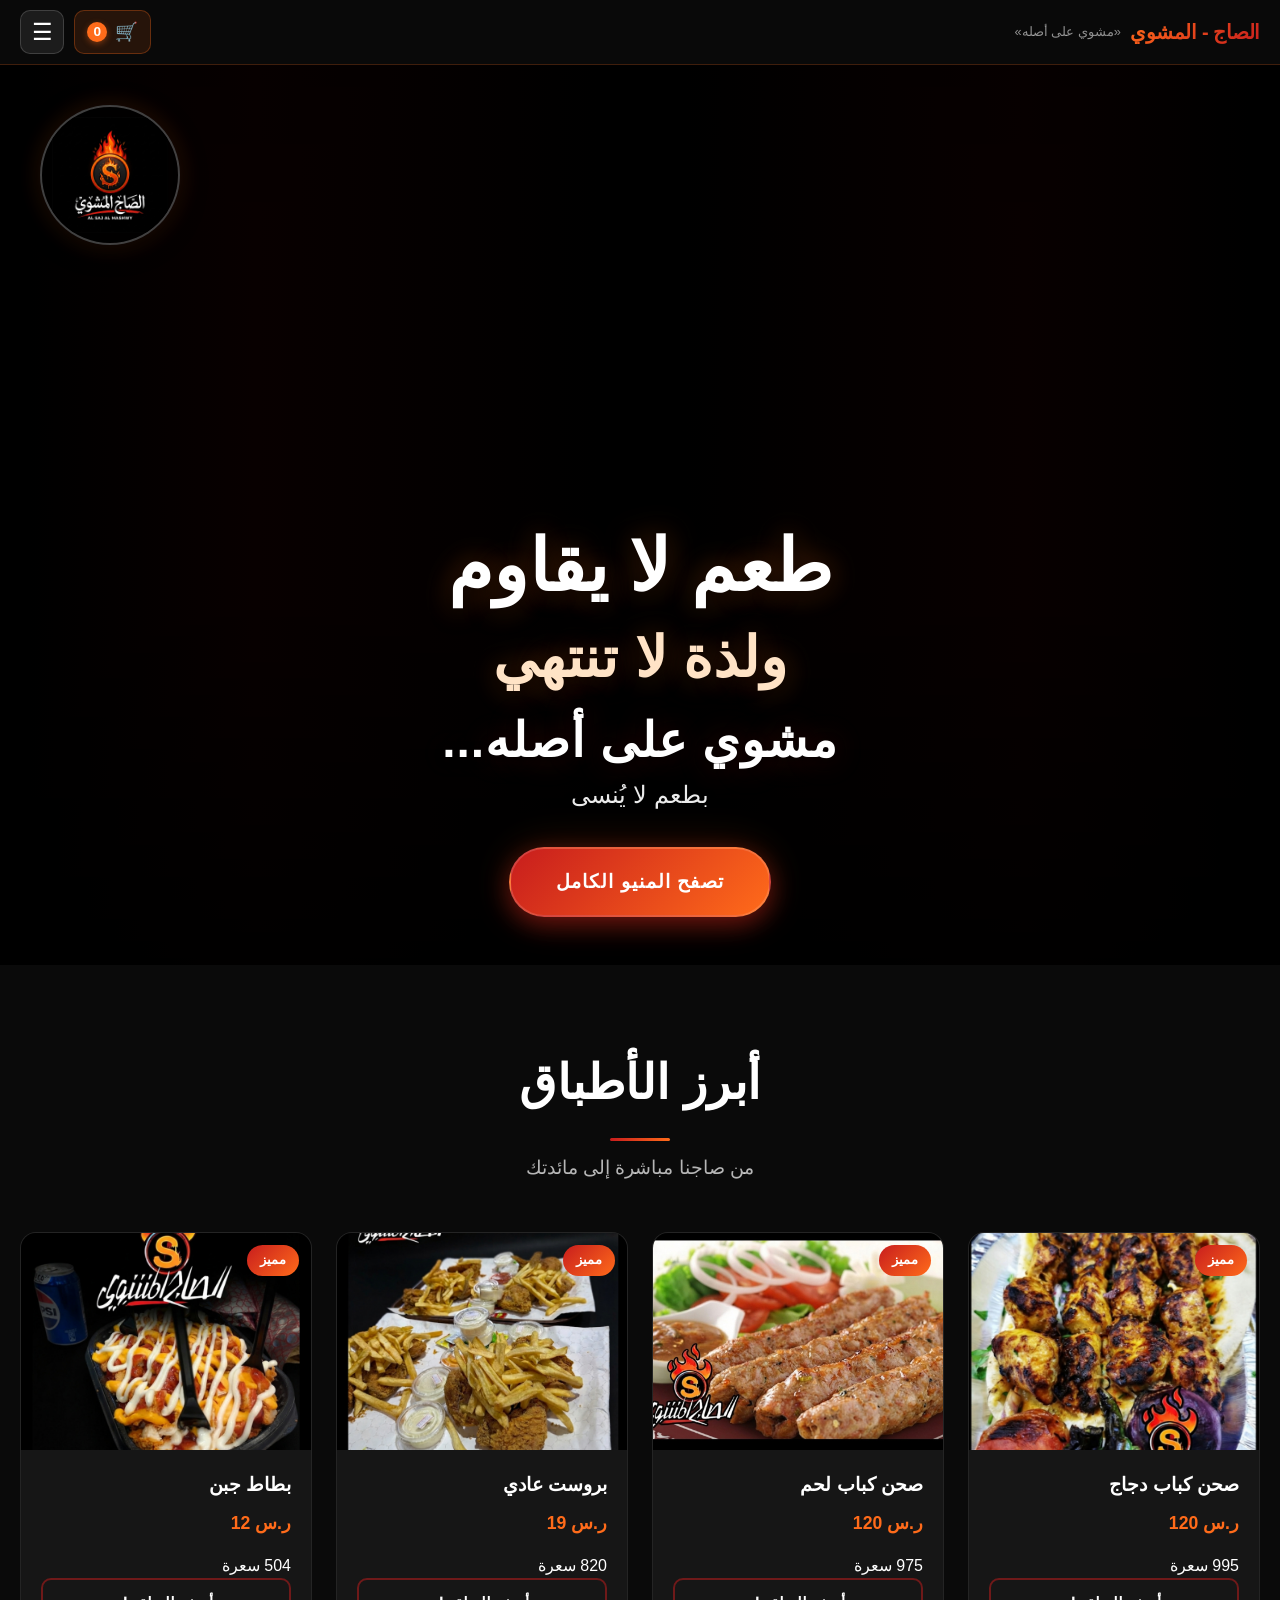
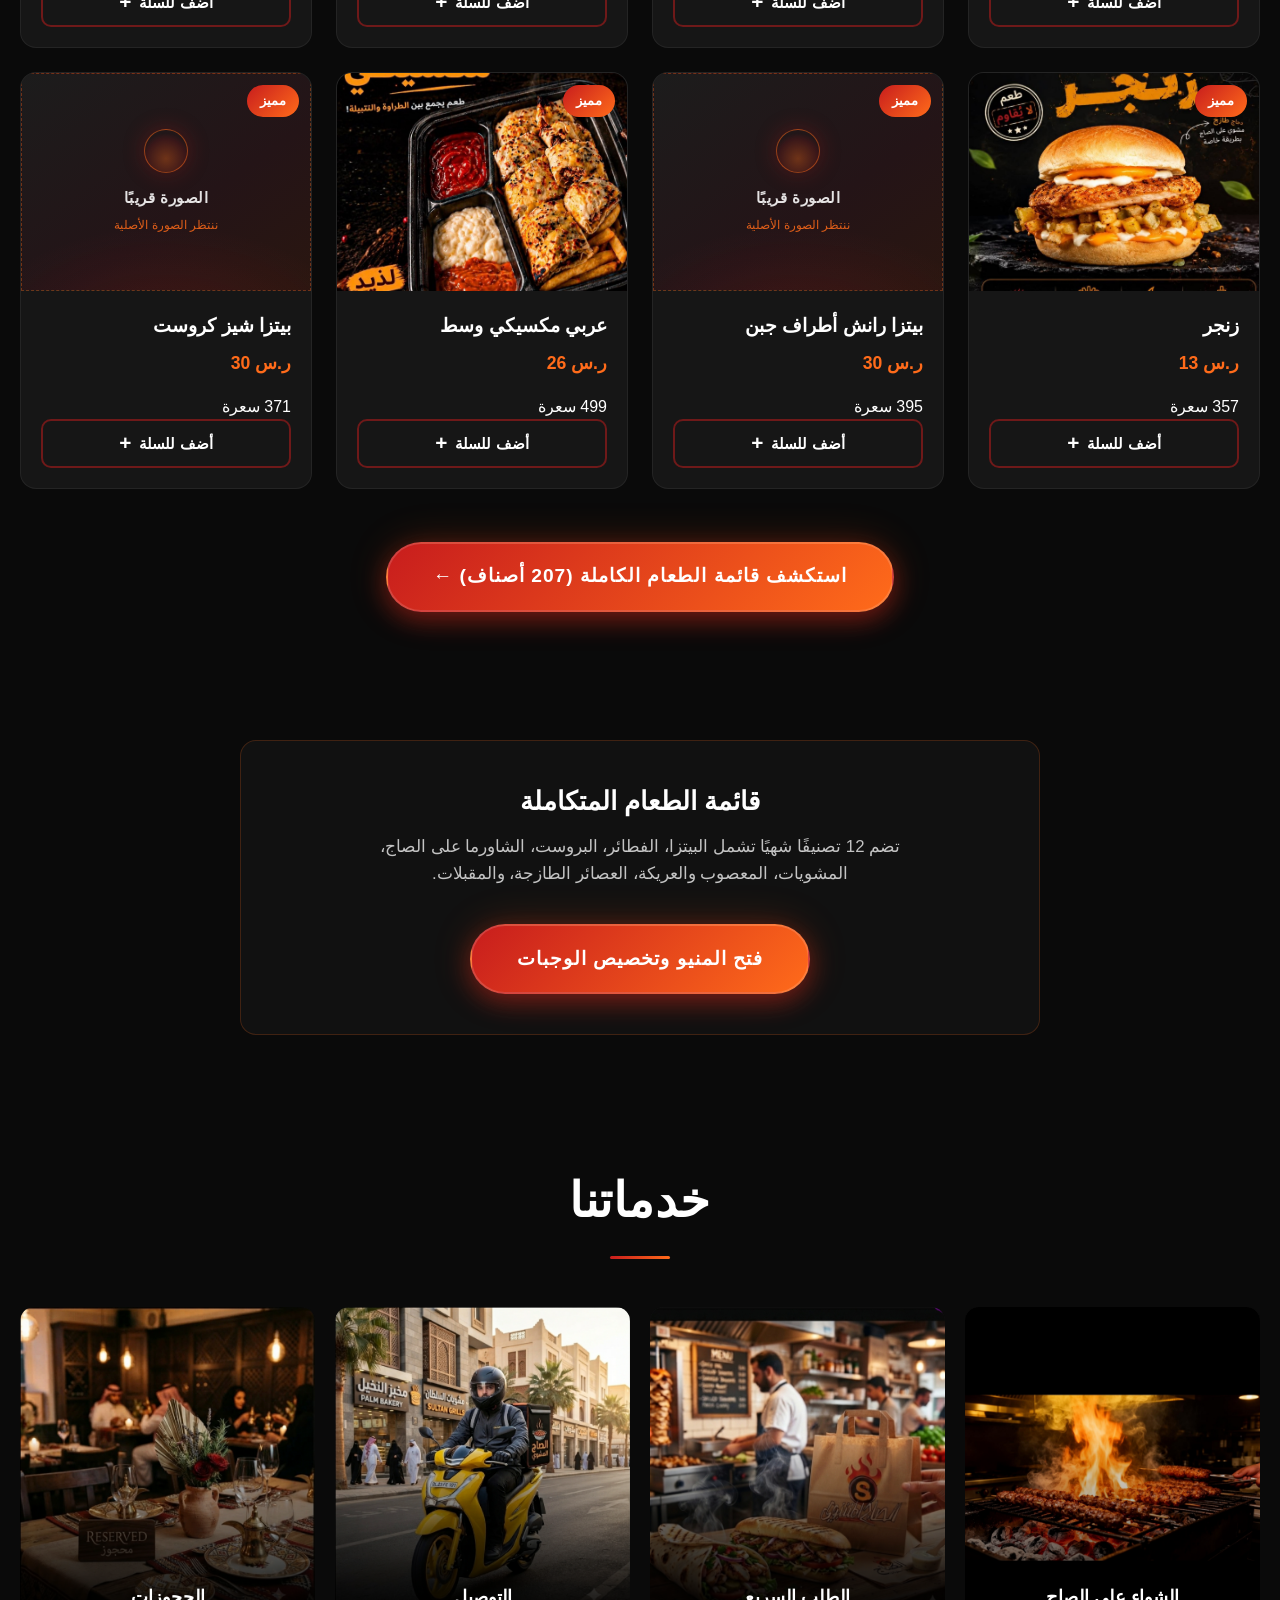
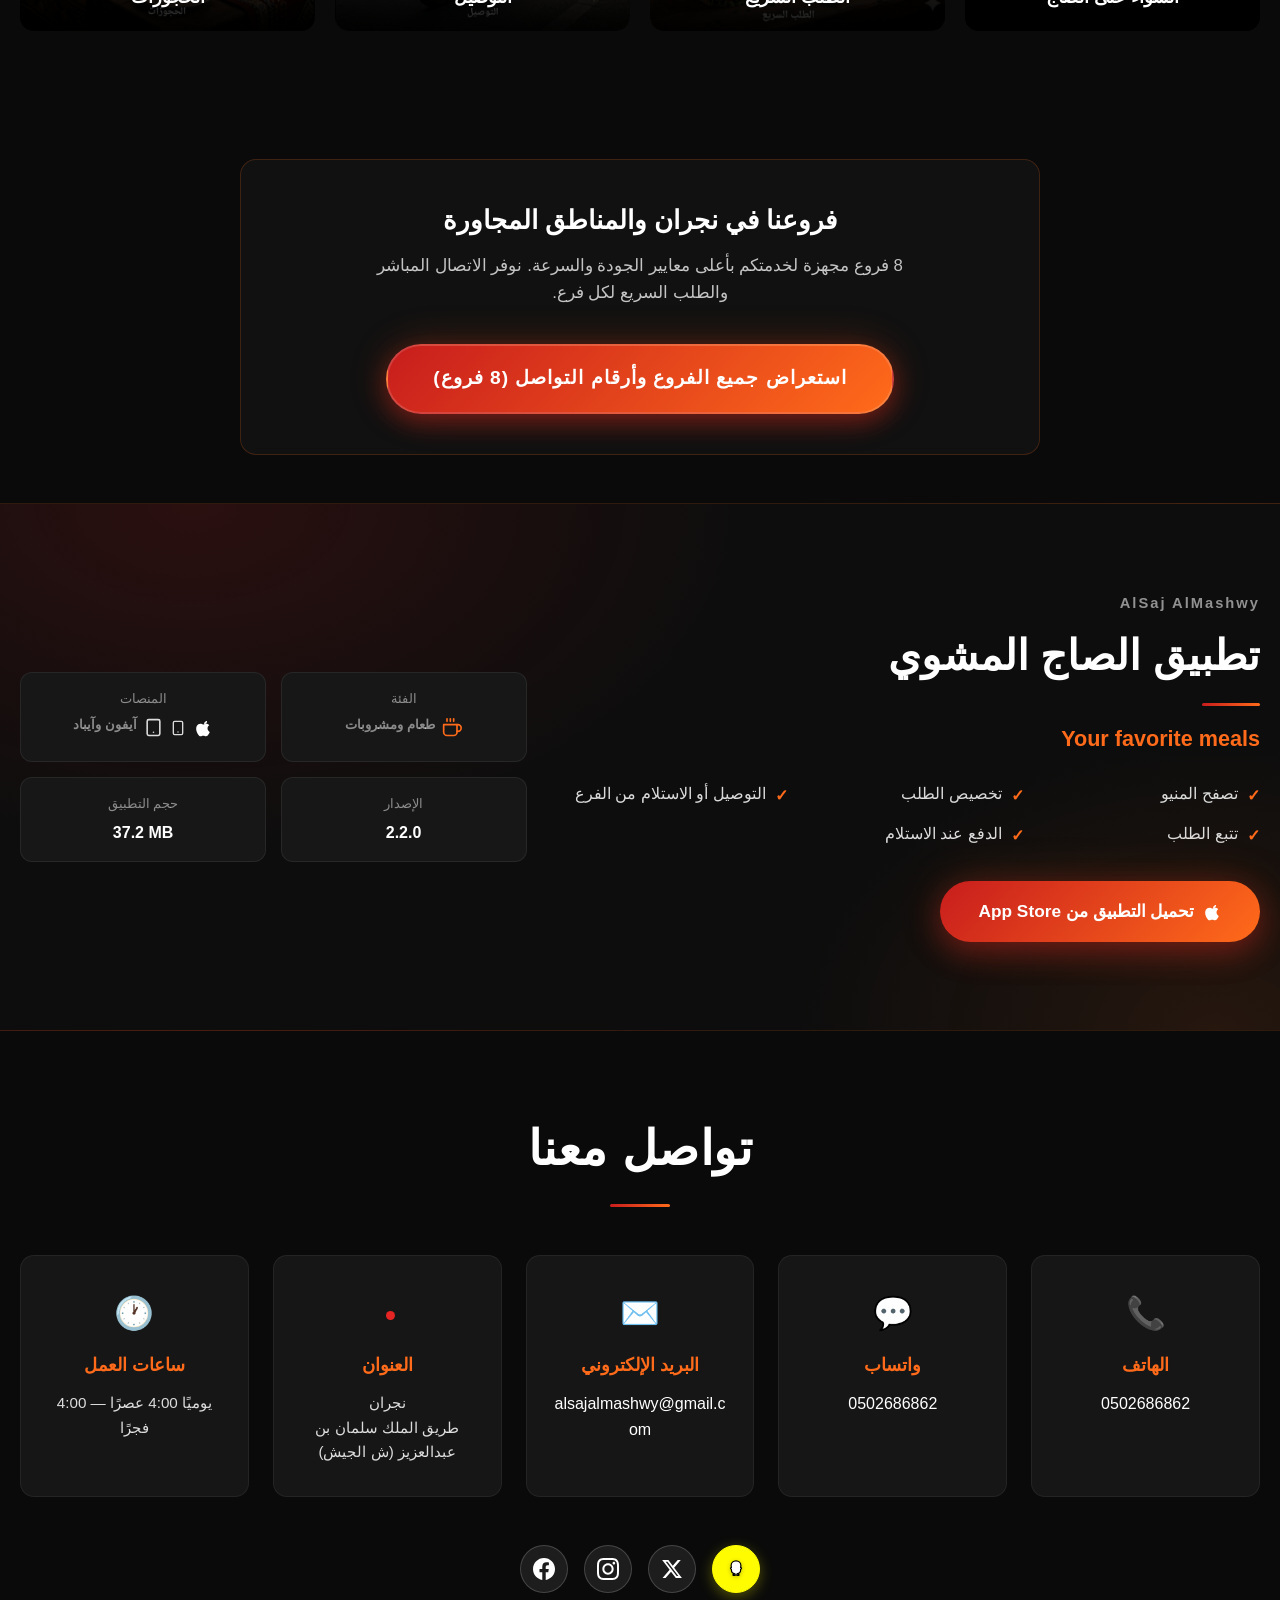
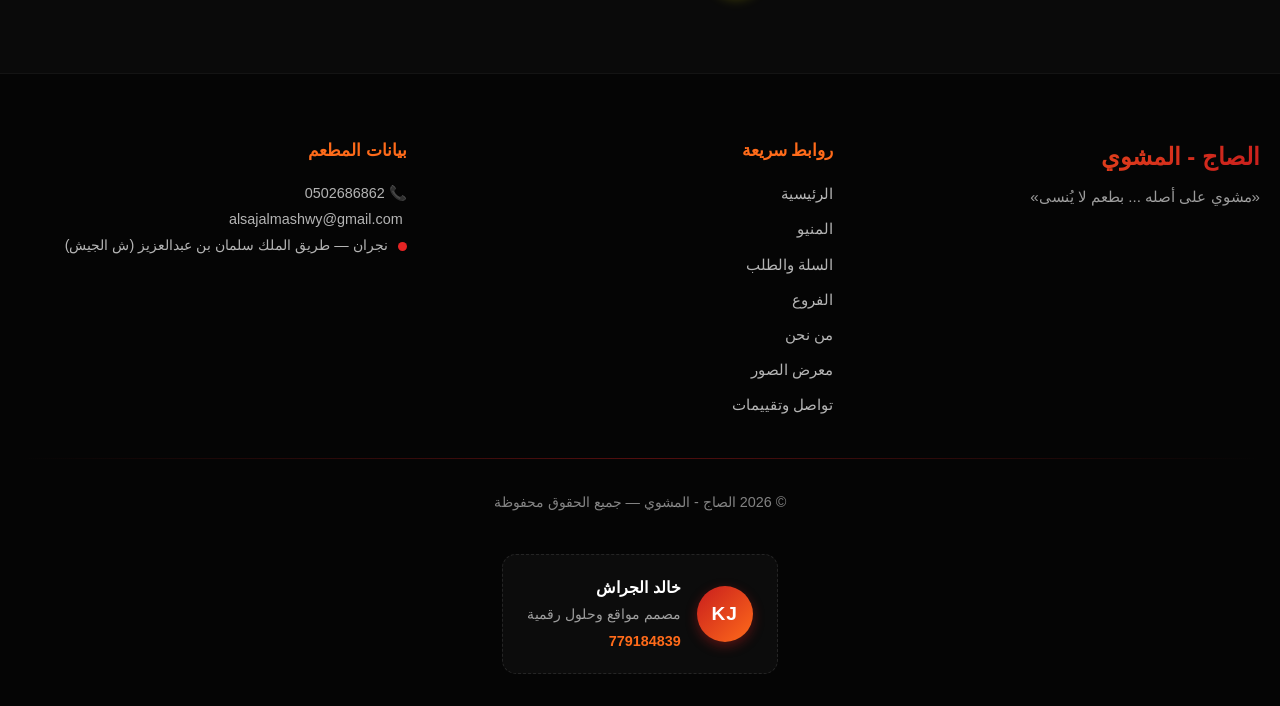
==== index.html @ 6a5cd3fc "Presentation preview: site files at add-gallery-nav@65acd0a (relative hero path; no history)" ====
<!DOCTYPE html>
<html lang="ar" dir="rtl">
<head>
    <meta charset="UTF-8">
    <meta name="viewport" content="width=device-width, initial-scale=1.0">
    <title>الصاج - المشوي | مشوي على أصله</title>
    <meta name="description" content="مطعم الصاج - المشوي على أصله بطعم لا يُنسى — مشاوي، صاج، شاورما، وفطائر في نجران">
    <meta property="og:title" content="الصاج - المشوي | مشوي على أصله">
    <meta property="og:description" content="مطعم الصاج - المشوي على أصله بطعم لا يُنسى — مشاوي، صاج، شاورما، وفطائر في نجران">
    <link rel="stylesheet" href="css/style.css">
    <link rel="stylesheet" href="css/navigation.css">
</head>
<body>

    <!-- ========== نظام التنقل الموحد (Shared Header) ========== -->
    <header class="site-header">
        <div class="site-header-inner">
            <div class="site-header-start">
                <a href="index.html" class="site-brand" aria-label="الصاج - المشوي الصفحة الرئيسية">
                <span class="site-brand-text">الصاج - المشوي</span>
                <span class="site-brand-tagline">«مشوي على أصله»</span>
            </a>
            </div>
            <div class="site-header-actions">
                <a href="cart.html" class="nav-cart-btn" aria-label="عرض السلة والطلب">
                    <span class="nav-cart-icon" aria-hidden="true">🛒</span>
                    <span class="nav-cart-badge" id="navCartBadge">0</span>
                </a>
                <button class="nav-toggle-btn" id="navToggleBtn" type="button" aria-label="فتح القائمة الرئيسية" aria-expanded="false" aria-controls="siteNavDrawer">
                    <span class="nav-toggle-icon" aria-hidden="true">☰</span>
                </button>
            </div>
        </div>
    </header>

    <!-- Drawer القائمة الموحدة -->
    <div class="nav-drawer" id="siteNavDrawer" role="dialog" aria-modal="true" aria-labelledby="navDrawerTitle" aria-hidden="true">
        <div class="nav-drawer-backdrop" id="navDrawerBackdrop"></div>
        <div class="nav-drawer-panel">
            <div class="nav-drawer-header">
                <span class="nav-drawer-title" id="navDrawerTitle">الصاج - المشوي</span>
                <button type="button" class="nav-drawer-close" id="navDrawerClose" aria-label="إغلاق القائمة">✕</button>
            </div>
            <nav class="nav-drawer-body" aria-label="القائمة الرئيسية">
                <ul class="nav-menu-list">
                    <li>
                        <a href="index.html" class="nav-menu-link">
                            <span class="nav-item-icon" aria-hidden="true">🏠</span>
                            <span class="nav-item-text">الرئيسية</span>
                            <span class="nav-item-indicator" aria-hidden="true"></span>
                        </a>
                    </li>
                    <li>
                        <a href="menu.html" class="nav-menu-link">
                            <span class="nav-item-icon" aria-hidden="true"></span>
                            <span class="nav-item-text">المنيو</span>
                            <span class="nav-item-indicator" aria-hidden="true"></span>
                        </a>
                    </li>
                    <li>
                        <a href="cart.html" class="nav-menu-link">
                            <span class="nav-item-icon" aria-hidden="true">🛒</span>
                            <span class="nav-item-text">السلة والطلب</span>
                            <span class="nav-item-indicator" aria-hidden="true"></span>
                        </a>
                    </li>
                    <li>
                        <a href="branches.html" class="nav-menu-link">
                            <span class="nav-item-icon" aria-hidden="true"><span class="red-blinking-dot"></span></span>
                            <span class="nav-item-text">الفروع</span>
                            <span class="nav-item-indicator" aria-hidden="true"></span>
                        </a>
                    </li>
                    <li>
                        <a href="about.html" class="nav-menu-link">
                            <span class="nav-item-icon" aria-hidden="true"></span>
                            <span class="nav-item-text">من نحن</span>
                            <span class="nav-item-indicator" aria-hidden="true"></span>
                        </a>
                    </li>
                    <li>
                        <a href="gallery.html" class="nav-menu-link">
                            <span class="nav-item-icon" aria-hidden="true">🖼️</span>
                            <span class="nav-item-text">معرض الصور</span>
                            <span class="nav-item-indicator" aria-hidden="true"></span>
                        </a>
                    </li>
                    <li>
                        <a href="contact.html" class="nav-menu-link">
                            <span class="nav-item-icon" aria-hidden="true">💬</span>
                            <span class="nav-item-text">تواصل وتقييمات</span>
                            <span class="nav-item-indicator" aria-hidden="true"></span>
                        </a>
                    </li>
                </ul>
            </nav>
            <div class="nav-drawer-footer">
                <p>«مشوي على أصله ... بطعم لا يُنسى»</p>
            </div>
        </div>
    </div>

    <!-- ========== 1. HERO ========== -->
    <section class="hero" id="hero">
        <div class="hero-video-wrapper">
            <video 
                class="hero-video"
                autoplay muted loop playsinline preload="metadata"
                poster="images/hero-poster.jpg">
                <source src="videos/hero.mp4" type="video/mp4">
                <source src="videos/hero.webm" type="video/webm">
            </video>
            <div class="hero-overlay"></div>
        </div>

        <!-- الشعار منفصل ومتموضع أعلى اليسار -->
        <div class="hero-logo">
            <img src="images/logo.png" alt="شعار مطعم الصاج المشوي" class="logo-img">
        </div>

        <div class="hero-content">
            <div class="hero-cinematic-tagline" aria-label="طعم لا يقاوم، ولذة لا تنتهي">
                <span class="cinematic-line line-1">طعم لا يقاوم</span>
                <span class="cinematic-line line-2">ولذة لا تنتهي</span>
            </div>

            <div class="hero-text">
                <h1 class="hero-title">مشوي على أصله...</h1>
                <p class="hero-subtitle">بطعم لا يُنسى</p>
            </div>
            <a href="menu.html" class="hero-cta"><span>تصفح المنيو الكامل</span></a>
        </div>

        <!-- زر صوت الجمر — جوال عمودي فقط -->
        <button type="button" class="hero-sound-btn" id="heroSoundBtn" aria-pressed="false" aria-label="تشغيل صوت الجمر">
            <svg class="hero-sound-icon hero-sound-icon--off" viewBox="0 0 24 24" width="22" height="22" fill="none" stroke="currentColor" stroke-width="2" stroke-linecap="round" stroke-linejoin="round" aria-hidden="true">
                <path d="M11 5 6 9H2v6h4l5 4V5z"/>
                <line x1="22" y1="9" x2="16" y2="15"/>
                <line x1="16" y1="9" x2="22" y2="15"/>
            </svg>
            <svg class="hero-sound-icon hero-sound-icon--on" viewBox="0 0 24 24" width="22" height="22" fill="none" stroke="currentColor" stroke-width="2" stroke-linecap="round" stroke-linejoin="round" aria-hidden="true">
                <path d="M11 5 6 9H2v6h4l5 4V5z"/>
                <path d="M15.5 8.5a5 5 0 0 1 0 7"/>
                <path d="M18.5 5.5a9 9 0 0 1 0 13"/>
            </svg>
        </button>
    </section>

    <!-- ========== 3. أبرز الأطباق ========== -->
    <section class="featured" id="featured">
        <div class="container">
            <header class="section-header">
                <h2 class="section-title">أبرز الأطباق</h2>
                <p class="section-subtitle">من صاجنا مباشرة إلى مائدتك</p>
            </header>
            <div class="featured-grid" id="featuredGrid"></div>
            <div class="section-cta-wrap">
                <a href="menu.html" class="hero-cta"><span>استكشف قائمة الطعام الكاملة (207 أصناف) ←</span></a>
            </div>
        </div>
    </section>

    <!-- ========== 4. بطاقة المنيو والكتالوج ========== -->
    <section class="menu-preview-section" style="padding: 3rem 0;">
        <div class="container">
            <div class="preview-card">
                <h2 class="preview-title">قائمة الطعام المتكاملة</h2>
                <p class="preview-desc">
                    تضم 12 تصنيفًا شهيًا تشمل البيتزا، الفطائر، البروست، الشاورما على الصاج، المشويات، المعصوب والعريكة، العصائر الطازجة، والمقبلات.
                </p>
                <a href="menu.html" class="hero-cta"><span>فتح المنيو وتخصيص الوجبات</span></a>
            </div>
        </div>
    </section>

    <!-- ========== 5. الخدمات ========== -->
    <section class="services" id="services">
        <div class="container">
            <header class="section-header">
                <h2 class="section-title">خدماتنا</h2>
            </header>
            <div class="services-grid" id="servicesGrid"></div>
        </div>
    </section>

    <!-- ========== 6. نبذة عن الفروع ========== -->
    <section class="branches-preview-section" style="padding: 3rem 0;">
        <div class="container">
            <div class="preview-card">
                <h2 class="preview-title">فروعنا في نجران والمناطق المجاورة</h2>
                <p class="preview-desc">
                    8 فروع مجهزة لخدمتكم بأعلى معايير الجودة والسرعة. نوفر الاتصال المباشر والطلب السريع لكل فرع.
                </p>
                <a href="branches.html" class="hero-cta"><span>استعراض جميع الفروع وأرقام التواصل (8 فروع)</span></a>
            </div>
        </div>
    </section>

    <!-- ========== 7. التطبيق ========== -->
    <section class="app-promo" id="app">
        <div class="container app-promo-inner">
            <div class="app-promo-text">
                <p class="app-promo-kicker">AlSaj AlMashwy</p>
                <h2 class="app-promo-title">تطبيق الصاج المشوي</h2>
                <p class="app-promo-desc">Your favorite meals</p>
                <ul class="app-promo-features">
                    <li>تصفح المنيو</li>
                    <li>تخصيص الطلب</li>
                    <li>التوصيل أو الاستلام من الفرع</li>
                    <li>تتبع الطلب</li>
                    <li>الدفع عند الاستلام</li>
                </ul>
                <a class="app-promo-btn" href="https://apps.apple.com/sa/app/alsaj-almashwy/id6756935653" target="_blank" rel="noopener">
                    <svg width="20" height="20" viewBox="0 0 24 24" fill="currentColor" aria-hidden="true" style="vertical-align: middle; margin-left: 0.45rem;"><path d="M18.71 19.5c-.83 1.24-1.71 2.45-3.05 2.47-1.34.03-1.77-.79-3.29-.79-1.53 0-2 .77-3.27.82-1.31.05-2.3-1.32-3.14-2.53C4.25 17 2.94 12.45 4.7 9.39c.87-1.52 2.43-2.48 4.12-2.51 1.28-.02 2.5.87 3.29.87.78 0 2.26-1.07 3.81-.91.65.03 2.47.26 3.64 1.98-.09.06-2.17 1.28-2.15 3.81.03 3.02 2.65 4.03 2.68 4.04-.03.07-.42 1.44-1.38 2.83M15.97 6.37c.61-.75 1.04-1.8 0.92-2.85-.9.04-2.02.6-2.66 1.34-.56.64-1.06 1.7-0.93 2.73 1.02.08 2.05-.48 2.67-1.22z"/></svg>
                    <span>تحميل التطبيق من App Store</span>
                </a>
            </div>
            <aside class="app-promo-facts" aria-label="معلومات التطبيق الرسمية">
                <div class="app-fact">
                    <span>الفئة</span>
                    <strong class="app-fact-value" title="طعام ومشروبات">
                        <svg class="app-fact-icon" width="20" height="20" viewBox="0 0 24 24" fill="none" stroke="currentColor" stroke-width="2" stroke-linecap="round" stroke-linejoin="round" aria-hidden="true">
                            <path d="M18 8h1a4 4 0 0 1 0 8h-1"></path>
                            <path d="M2 8h16v9a4 4 0 0 1-4 4H6a4 4 0 0 1-4-4V8z"></path>
                            <line x1="6" y1="1" x2="6" y2="4"></line>
                            <line x1="10" y1="1" x2="10" y2="4"></line>
                            <line x1="14" y1="1" x2="14" y2="4"></line>
                        </svg>
                        <span class="app-fact-text">طعام ومشروبات</span>
                    </strong>
                </div>
                <div class="app-fact">
                    <span>المنصات</span>
                    <strong class="app-fact-value" title="iPhone & iPad">
                        <svg class="app-fact-icon apple-icon" width="20" height="20" viewBox="0 0 24 24" fill="currentColor" aria-label="Apple" aria-hidden="true">
                            <path d="M18.71 19.5c-.83 1.24-1.71 2.45-3.05 2.47-1.34.03-1.77-.79-3.29-.79-1.53 0-2 .77-3.27.82-1.31.05-2.3-1.32-3.14-2.53C4.25 17 2.94 12.45 4.7 9.39c.87-1.52 2.43-2.48 4.12-2.51 1.28-.02 2.5.87 3.29.87.78 0 2.26-1.07 3.81-.91.65.03 2.47.26 3.64 1.98-.09.06-2.17 1.28-2.15 3.81.03 3.02 2.65 4.03 2.68 4.04-.03.07-.42 1.44-1.38 2.83M15.97 6.37c.61-.75 1.04-1.8 0.92-2.85-.9.04-2.02.6-2.66 1.34-.56.64-1.06 1.7-0.93 2.73 1.02.08 2.05-.48 2.67-1.22z"/>
                        </svg>
                        <svg class="app-fact-icon device-icon" width="16" height="16" viewBox="0 0 24 24" fill="none" stroke="currentColor" stroke-width="2" stroke-linecap="round" stroke-linejoin="round" aria-label="iPhone" aria-hidden="true">
                            <rect x="5" y="2" width="14" height="20" rx="2" ry="2"></rect>
                            <line x1="12" y1="18" x2="12.01" y2="18"></line>
                        </svg>
                        <svg class="app-fact-icon device-icon" width="19" height="19" viewBox="0 0 24 24" fill="none" stroke="currentColor" stroke-width="2" stroke-linecap="round" stroke-linejoin="round" aria-label="iPad" aria-hidden="true">
                            <rect x="4" y="2" width="16" height="20" rx="2" ry="2"></rect>
                            <line x1="12" y1="18" x2="12.01" y2="18"></line>
                        </svg>
                        <span class="app-fact-text">آيفون وآيباد</span>
                    </strong>
                </div>
                <div class="app-fact"><span>الإصدار</span><strong dir="ltr">2.2.0</strong></div>
                <div class="app-fact"><span>حجم التطبيق</span><strong dir="ltr">37.2 MB</strong></div>
            </aside>
        </div>
    </section>

    <!-- ========== 8. تواصل معنا ========== -->
    <section class="contact" id="contact">
        <div class="container">
            <header class="section-header">
                <h2 class="section-title">تواصل معنا</h2>
            </header>
            <div class="contact-grid" id="contactGrid"></div>
            <div class="social-links" id="socialLinks"></div>
        </div>
    </section>

    <!-- ========== Product Modal ========== -->
    <div class="product-modal" id="productModal" role="dialog" aria-modal="true" aria-labelledby="modalName" aria-hidden="true">
        <div class="modal-backdrop" id="modalBackdrop"></div>
        <div class="modal-panel">
            <button type="button" class="modal-close" id="modalClose" aria-label="إغلاق نافذة المنتج">
                <span aria-hidden="true">×</span>
            </button>
            <div class="modal-image" id="modalImage" role="img" aria-label="صورة المنتج"></div>
            <div class="modal-body">
                <h3 class="modal-name" id="modalName"></h3>
                <p class="modal-desc" id="modalDesc"></p>
                <p class="modal-price" id="modalPrice"></p>
                <section class="modal-additions" id="modalAdditions" hidden>
                    <h4 class="modal-additions-title">الإضافات</h4>
                </section>
                <div class="modal-quantity">
                    <span class="modal-quantity-label">الكمية</span>
                    <div class="qty-control">
                        <button type="button" class="qty-btn" id="qtyMinus" aria-label="إنقاص الكمية">−</button>
                        <span class="qty-value" id="qtyValue">1</span>
                        <button type="button" class="qty-btn" id="qtyPlus" aria-label="زيادة الكمية">+</button>
                    </div>
                </div>
                <button type="button" class="modal-add-btn" id="modalAddBtn">أضف للسلة</button>
            </div>
        </div>
    </div>

    

    <!-- ========== Footer ========== -->
    <footer class="site-footer">
        <div class="container">
            <div class="footer-main">
                <div class="footer-brand">
                    <h3 class="footer-logo-text">الصاج - المشوي</h3>
                    <p class="footer-tagline">«مشوي على أصله ... بطعم لا يُنسى»</p>
                </div>
                <nav class="footer-nav">
                    <h4>روابط سريعة</h4>
                    <ul>
                        <li><a href="index.html">الرئيسية</a></li>
                        <li><a href="menu.html">المنيو</a></li>
                        <li><a href="cart.html">السلة والطلب</a></li>
                        <li><a href="branches.html">الفروع</a></li>
                        <li><a href="about.html">من نحن</a></li>
                        <li><a href="gallery.html">معرض الصور</a></li>
                        <li><a href="contact.html">تواصل وتقييمات</a></li>
                    </ul>
                </nav>
                <div class="footer-contact">
                    <h4>بيانات المطعم</h4>
                    <p>📞 <a href="tel:0502686862" dir="ltr">0502686862</a></p>
                    <p>️ <a href="mailto:alsajalmashwy@gmail.com" dir="ltr">alsajalmashwy@gmail.com</a></p>
                    <p><span class="red-blinking-dot" aria-hidden="true"></span> نجران — طريق الملك سلمان بن عبدالعزيز (ش الجيش)</p>
                </div>
            </div>
            <div class="footer-divider"></div>
            <div class="footer-bottom">
                <p class="footer-copyright">
                    © <span id="currentYear"></span> الصاج - المشوي — جميع الحقوق محفوظة
                </p>
                <div class="footer-designer">
                    <div class="designer-logo">
                        <span class="designer-badge">KJ</span>
                    </div>
                    <div class="designer-info">
                        <p class="designer-name">خالد الجراش</p>
                        <p class="designer-role">مصمم مواقع وحلول رقمية</p>
                        <p class="designer-phone">
                            <a href="tel:779184839" dir="ltr">779184839</a>
                        </p>
                    </div>
                </div>
            </div>
        </div>
    </footer>

    <!-- زر العودة للأعلى -->
    <button id="scrollToTopBtn" class="scroll-to-top" type="button" aria-label="العودة إلى أعلى الصفحة" title="العودة إلى أعلى الصفحة">
        <svg class="scroll-to-top-icon" width="22" height="22" viewBox="0 0 24 24" fill="none" stroke="currentColor" stroke-width="2.5" stroke-linecap="round" stroke-linejoin="round" aria-hidden="true"><path d="M12 19V5M5 12l7-7 7 7"/></svg>
    </button>

    <script src="js/data.js"></script>
    <script src="js/navigation.js"></script>
    <script src="js/main.js"></script>
</body>
</html>
---- css/style.css ----
/* ===================================
   الصاج - المشوي
   Main Stylesheet
   =================================== */

/* ===== Reset ===== */
*, *::before, *::after { margin: 0; padding: 0; box-sizing: border-box; }
html { scroll-behavior: smooth; }
body {
    font-family: 'Segoe UI', Tahoma, 'Cairo', Arial, sans-serif;
    direction: rtl;
    background: #0a0a0a;
    color: #fff;
    line-height: 1.6;
    overflow-x: hidden;
    -webkit-font-smoothing: antialiased;
}
img { max-width: 100%; display: block; }
a { color: inherit; text-decoration: none; }
button { font-family: inherit; cursor: pointer; border: none; background: none; color: inherit; }

.container {
    width: 100%;
    max-width: 1280px;
    margin: 0 auto;
    padding: 0 1.25rem;
}

/* ===== Section Header ===== */
.section-header {
    text-align: center;
    margin-bottom: 3rem;
}
.section-title {
    font-size: clamp(1.8rem, 5vw, 3rem);
    font-weight: 800;
    color: #fff;
    margin-bottom: 0.5rem;
    letter-spacing: 0.5px;
}
.section-title::after {
    content: '';
    display: block;
    width: 60px;
    height: 3px;
    background: linear-gradient(90deg, #c81d1d, #ff6b1a);
    margin: 1rem auto 0;
    border-radius: 3px;
}
.section-subtitle {
    font-size: clamp(1rem, 2.5vw, 1.2rem);
    color: rgba(255, 255, 255, 0.7);
    margin-top: 0.75rem;
}

/* ===================================
   1. HERO (موجود مسبقاً - لم يتغير)
   =================================== */
.hero {
    position: relative;
    width: 100%;
    min-height: 100vh;
    min-height: 100dvh;
    overflow: hidden;
    display: flex;
    align-items: center;
    justify-content: center;
    background: #000;
}
.hero-video-wrapper { position: absolute; inset: 0; z-index: 1; overflow: hidden; }
.hero-video {
    position: absolute; top: 50%; left: 50%;
    transform: translate(-50%, -50%);
    min-width: 100%; min-height: 100%;
    width: auto; height: auto;
    object-fit: cover;
}
/* جوال عمودي فقط: إبقاء جهة اللهب اليسرى داخل القصّ */
@media (max-width: 768px) and (orientation: portrait) {
    .hero-video {
        object-position: 70% 100%;
    }
}
/* ===== زر صوت الجمر (هيرو الجوال) ===== */
.hero-sound-btn {
    display: none;
    position: absolute;
    z-index: 6;
    right: 16px;
    bottom: calc(18px + env(safe-area-inset-bottom, 0px));
    width: 44px;
    height: 44px;
    border-radius: 50%;
    background: rgba(10, 10, 10, 0.55);
    border: 1px solid rgba(255, 255, 255, 0.28);
    color: #ffffff;
    align-items: center;
    justify-content: center;
    cursor: pointer;
    backdrop-filter: blur(6px);
    -webkit-backdrop-filter: blur(6px);
    -webkit-tap-highlight-color: transparent;
    touch-action: manipulation;
    transition: border-color 0.2s ease, background 0.2s ease, color 0.2s ease;
}
.hero-sound-btn:active {
    background: rgba(20, 20, 20, 0.75);
    border-color: rgba(255, 107, 26, 0.7);
}
.hero-sound-btn.is-on {
    border-color: #ff6b1a;
    color: #ff6b1a;
}
.hero-sound-btn:focus-visible {
    outline: 2px solid #ff6b1a;
    outline-offset: 2px;
}
.hero-sound-icon { width: 22px; height: 22px; }
.hero-sound-icon--on { display: none; }
.hero-sound-btn.is-on .hero-sound-icon--on { display: block; }
.hero-sound-btn.is-on .hero-sound-icon--off { display: none; }
@media (max-width: 768px) and (orientation: portrait) {
    .hero-sound-btn { display: inline-flex; }
}
.hero-overlay {
    position: absolute; inset: 0;
    background: linear-gradient(180deg, rgba(0,0,0,0.15) 0%, rgba(0,0,0,0.05) 40%, rgba(0,0,0,0.1) 60%, rgba(0,0,0,0.85) 100%);
    z-index: 2;
}
.hero-content {
    position: relative; z-index: 3;
    display: flex; flex-direction: column; align-items: center; justify-content: center;
    text-align: center; padding: 2rem 1.5rem;
    width: 100%; gap: clamp(1rem, 2.2vh, 1.4rem);
    margin-top: auto;
}
/* عبارة سينمائية فوق سيخ الشاورما */
.hero-cinematic-tagline {
    display: flex;
    flex-direction: column;
    align-items: center;
    justify-content: center;
    text-align: center;
    gap: 0.3rem;
    background: transparent;
    border: none;
    box-shadow: none;
    pointer-events: none;
    user-select: none;
    margin-bottom: -0.2rem;
}
.hero-cinematic-tagline .cinematic-line {
    display: block;
    line-height: 1.35;
    font-family: inherit;
    text-rendering: optimizeLegibility;
    -webkit-font-smoothing: antialiased;
}
.hero-cinematic-tagline .line-1 {
    font-size: clamp(2.2rem, 6vw, 4.5rem);
    font-weight: 900;
    color: #ffffff;
    letter-spacing: 0.5px;
    text-shadow: 0 4px 20px rgba(0, 0, 0, 0.9), 0 0 30px rgba(255, 107, 26, 0.4);
    animation: cinematicAppear 1.4s cubic-bezier(0.16, 1, 0.3, 1) 0.3s both;
}
.hero-cinematic-tagline .line-2 {
    font-size: clamp(1.8rem, 5vw, 3.5rem);
    font-weight: 800;
    color: #ffe3c6;
    letter-spacing: 0.5px;
    text-shadow: 0 4px 20px rgba(0, 0, 0, 0.9), 0 0 30px rgba(255, 107, 26, 0.4);
    animation: cinematicAppear 1.4s cubic-bezier(0.16, 1, 0.3, 1) 1.1s both;
}
@keyframes cinematicAppear {
    0% {
        opacity: 0;
        transform: translateY(12px);
        filter: blur(4px);
    }
    100% {
        opacity: 1;
        transform: translateY(0);
        filter: blur(0);
    }
}
.hero-logo {
    position: absolute;
    top: 2rem;
    left: 2rem;
    z-index: 10;
    width: clamp(90px, 18vw, 140px);
    height: clamp(90px, 18vw, 140px);
    display: flex; align-items: center; justify-content: center;
    border: 2px solid rgba(255,255,255,0.25);
    border-radius: 50%;
    background: rgba(0,0,0,0.45);
    backdrop-filter: blur(6px);
    box-shadow: 0 4px 25px rgba(0,0,0,0.55), 0 0 25px rgba(255,107,26,0.18);
    overflow: hidden;
    animation: logoEntranceTop 1.2s cubic-bezier(0.22, 1, 0.36, 1) 0.2s both;
}
.logo-img {
    width: 100%; height: 100%; object-fit: contain;
    padding: clamp(6px, 1.5vw, 10px);
    filter: drop-shadow(0 4px 15px rgba(0,0,0,0.6));
    display: block;
}
.logo-placeholder {
    display: none;
}
@keyframes logoEntranceTop {
    0% { opacity: 0; transform: translateY(-20px) scale(0.9); }
    100% { opacity: 1; transform: translateY(0) scale(1); }
}
.hero-text { display: flex; flex-direction: column; gap: 0.4rem; animation: textEntrance 1.2s cubic-bezier(0.22,1,0.36,1) 0.6s both; }
.hero-title {
    font-size: clamp(1.8rem, 5vw, 3rem); font-weight: 800;
    line-height: 1.2; letter-spacing: 1px;
    text-shadow: 0 2px 10px rgba(0,0,0,0.8), 0 0 30px rgba(230,57,30,0.25);
}
.hero-subtitle {
    font-size: clamp(1rem, 3vw, 1.5rem); font-weight: 400;
    color: rgba(255,255,255,0.92);
    text-shadow: 0 2px 8px rgba(0,0,0,0.8);
}
@keyframes textEntrance { 0% { opacity: 0; transform: translateY(20px); } 100% { opacity: 1; transform: translateY(0); } }
.hero-cta {
    display: inline-flex; align-items: center; justify-content: center;
    padding: 1.1rem 2.8rem; margin-top: 0.8rem;
    background: linear-gradient(135deg, #c81d1d 0%, #ff6b1a 100%);
    color: #fff; font-size: clamp(1rem, 3.5vw, 1.2rem);
    font-weight: 700; letter-spacing: 1px;
    border-radius: 50px; border: 2px solid rgba(255,255,255,0.15);
    box-shadow: 0 8px 24px rgba(200,29,29,0.45), 0 0 40px rgba(255,107,26,0.2);
    transition: all 0.3s ease;
    animation: ctaEntrance 1s cubic-bezier(0.22,1,0.36,1) 1s both;
    min-height: 54px; min-width: 200px;
    touch-action: manipulation;
}
.hero-cta:hover, .hero-cta:focus-visible {
    transform: translateY(-3px);
    box-shadow: 0 12px 32px rgba(200,29,29,0.6), 0 0 60px rgba(255,107,26,0.35);
    outline: none;
}
@keyframes ctaEntrance { 0% { opacity: 0; transform: translateY(20px); } 100% { opacity: 1; transform: translateY(0); } }

/* Hero على الكمبيوتر */
@media (min-width: 769px) {
    .hero-video {
        height: 100vh; width: auto; max-width: none;
        aspect-ratio: 9/16; object-fit: contain;
        min-width: auto; min-height: 100vh;
    }
    .hero::before, .hero::after {
        content: ''; position: absolute; top: 0;
        width: 50%; height: 100%; z-index: 0;
    }
    .hero::before { right: 0; background: linear-gradient(to left, #000 0%, rgba(10,0,0,0.9) 40%, transparent 100%); }
    .hero::after { left: 0; background: linear-gradient(to right, #000 0%, rgba(10,0,0,0.9) 40%, transparent 100%); }
    .hero-content { padding: 3rem 2rem; max-width: 600px; }
    .hero-logo { width: 140px; height: 140px; top: 2.5rem; left: 2.5rem; }
}
@media (min-width: 1200px) and (min-aspect-ratio: 16/9) {
    .hero-content { max-width: 700px; }
    .hero-title { font-size: clamp(3rem, 5vw, 5rem); }
    .hero-logo { width: 160px; height: 160px; }
}

/* ===================================
   2. الصورة الثابتة الكبيرة
   =================================== */
.hero-image-section {
    position: relative;
    width: 100%;
    height: 70vh;
    min-height: 400px;
    overflow: hidden;
}
.hero-static-image {
    width: 100%;
    height: 100%;
    background-color: #1a1a1a;
    background-size: cover;
    background-position: center;
    background-repeat: no-repeat;
    position: relative;
    display: flex;
    align-items: flex-end;
    justify-content: center;
}
.static-image-overlay {
    position: absolute; inset: 0;
    background: linear-gradient(180deg, rgba(0,0,0,0.1) 0%, rgba(0,0,0,0.7) 100%);
}
.static-image-caption {
    position: relative;
    z-index: 2;
    padding: 2rem;
    margin-bottom: 2rem;
}
.static-image-caption span {
    display: inline-block;
    padding: 0.75rem 2rem;
    background: rgba(200, 29, 29, 0.9);
    color: #fff;
    font-size: clamp(1rem, 3vw, 1.4rem);
    font-weight: 700;
    letter-spacing: 2px;
    border: 1px solid rgba(255,107,26,0.4);
}

/* ===================================
   3. أبرز الأطباق
   =================================== */
.featured { padding: 5rem 0; background: #0a0a0a; }
.featured-grid {
    display: grid;
    grid-template-columns: repeat(auto-fill, minmax(260px, 1fr));
    gap: 1.5rem;
}
.dish-card {
    background: #161616;
    border-radius: 16px;
    overflow: hidden;
    border: 1px solid rgba(255,255,255,0.06);
    transition: transform 0.3s ease, box-shadow 0.3s ease;
}
.dish-card:hover {
    transform: translateY(-4px);
    box-shadow: 0 12px 30px rgba(200,29,29,0.15);
}
.dish-image {
    width: 100%;
    aspect-ratio: 4/3;
    background-color: #222;
    background-size: cover;
    background-position: center;
    position: relative;
}
.dish-badge {
    position: absolute;
    top: 12px;
    right: 12px;
    padding: 0.35rem 0.8rem;
    background: linear-gradient(135deg, #c81d1d, #ff6b1a);
    color: #fff;
    font-size: 0.8rem;
    font-weight: 700;
    border-radius: 20px;
}
.dish-info { padding: 1.25rem; }
.dish-name { font-size: 1.2rem; font-weight: 700; margin-bottom: 0.5rem; }
.dish-price {
    color: #ff6b1a;
    font-size: 1.1rem;
    font-weight: 700;
    margin-bottom: 1rem;
    direction: ltr;
    text-align: right;
}
.dish-add-btn {
    width: 100%;
    padding: 0.75rem;
    background: transparent;
    color: #fff;
    border: 2px solid rgba(200,29,29,0.5);
    border-radius: 10px;
    font-weight: 600;
    font-size: 0.95rem;
    display: flex;
    align-items: center;
    justify-content: center;
    gap: 0.5rem;
    transition: all 0.2s ease;
}
.dish-add-btn:hover {
    background: linear-gradient(135deg, #c81d1d, #ff6b1a);
    border-color: transparent;
}
.btn-icon { font-size: 1.3rem; line-height: 1; }

/* ===================================
   4. المنيو التفاعلي ونموذج التصنيفات الـ12
   =================================== */
.menu { padding: 4rem 0 6rem; background: #0c0c0e; }

/* الواجهة الأولى: شبكة التصنيفات الـ12 */
.categories-view { width: 100%; }
.categories-grid {
    display: grid;
    grid-template-columns: repeat(auto-fill, minmax(280px, 1fr));
    gap: 1.5rem;
}

.category-card {
    background: linear-gradient(165deg, #18181c 0%, #101013 100%);
    border: 1px solid rgba(255, 107, 26, 0.16);
    border-radius: 16px;
    overflow: hidden;
    display: flex;
    flex-direction: column;
    cursor: pointer;
    transition: transform 0.28s cubic-bezier(0.16, 1, 0.3, 1), border-color 0.28s ease, box-shadow 0.28s ease;
    user-select: none;
    -webkit-tap-highlight-color: transparent;
}
.category-card:hover,
.category-card:focus-visible {
    transform: translateY(-5px);
    border-color: rgba(255, 107, 26, 0.55);
    box-shadow: 0 12px 32px rgba(0, 0, 0, 0.65), 0 0 20px rgba(255, 107, 26, 0.22);
    outline: none;
}

.category-card-media {
    width: 100%;
    height: 165px;
    position: relative;
    overflow: hidden;
    background: #141416;
}
.category-card-media.has-image .category-card-img {
    width: 100%;
    height: 100%;
    object-fit: cover;
    transition: transform 0.4s ease;
}
.category-card:hover .category-card-media.has-image .category-card-img {
    transform: scale(1.06);
}
.category-card-overlay {
    position: absolute;
    inset: 0;
    background: linear-gradient(to top, rgba(16, 16, 19, 0.95) 0%, rgba(16, 16, 19, 0.2) 60%, transparent 100%);
    pointer-events: none;
}

/* التصميم البصري الأنيق للتصنيفات التي لا توجد لها صور مؤكدة — بلا صور بديلة أو وهمية */
.category-card-media.no-image {
    background: radial-gradient(circle at 50% 30%, rgba(200, 29, 29, 0.22), rgba(12, 12, 14, 0.95) 75%);
    display: flex;
    align-items: center;
    justify-content: center;
}
.category-card-pattern {
    width: 72px;
    height: 72px;
    border-radius: 50%;
    background: linear-gradient(135deg, rgba(255, 107, 26, 0.18), rgba(200, 29, 29, 0.18));
    border: 1.5px solid rgba(255, 107, 26, 0.35);
    box-shadow: inset 0 0 16px rgba(255, 107, 26, 0.15), 0 0 24px rgba(200, 29, 29, 0.2);
    display: flex;
    align-items: center;
    justify-content: center;
    position: relative;
}
.category-card-pattern::after {
    content: '';
    width: 28px;
    height: 28px;
    border-radius: 6px;
    background: linear-gradient(135deg, #c81d1d, #ff6b1a);
    transform: rotate(45deg);
    box-shadow: 0 0 12px rgba(255, 107, 26, 0.6);
}

.category-card-body {
    padding: 1.35rem 1.4rem;
    display: flex;
    flex-direction: column;
    justify-content: space-between;
    flex: 1;
    gap: 1.1rem;
}
.category-card-meta {
    display: flex;
    justify-content: space-between;
    align-items: baseline;
    gap: 0.5rem;
}
.category-card-name {
    font-size: 1.28rem;
    font-weight: 800;
    color: #ffffff;
    letter-spacing: -0.2px;
    margin: 0;
}
.category-card-count {
    font-size: 0.88rem;
    font-weight: 700;
    color: #ff8c42;
    background: rgba(255, 107, 26, 0.12);
    border: 1px solid rgba(255, 107, 26, 0.25);
    padding: 0.25rem 0.65rem;
    border-radius: 999px;
    white-space: nowrap;
}
.category-card-btn {
    width: 100%;
    padding: 0.72rem 1rem;
    background: linear-gradient(135deg, rgba(200, 29, 29, 0.85), rgba(255, 107, 26, 0.85));
    border: 1px solid rgba(255, 107, 26, 0.4);
    color: #ffffff;
    font-weight: 700;
    font-size: 0.95rem;
    border-radius: 10px;
    display: inline-flex;
    align-items: center;
    justify-content: center;
    gap: 0.5rem;
    cursor: pointer;
    transition: all 0.2s ease;
}
.category-card:hover .category-card-btn {
    background: linear-gradient(135deg, #c81d1d, #ff6b1a);
    box-shadow: 0 4px 14px rgba(255, 107, 26, 0.4);
}
.category-card-btn .btn-arrow {
    font-size: 1.2rem;
    line-height: 1;
    transition: transform 0.2s ease;
}
.category-card:hover .category-card-btn .btn-arrow {
    transform: translateX(-3px);
}

/* الواجهة الثانية: أصناف التصنيف المختار (قائمة مضغوطة) */
.category-detail-view {
    width: 100%;
    max-width: 960px;
    margin: 0 auto;
    animation: fadeInView 0.35s ease both;
}
@keyframes fadeInView {
    0% { opacity: 0; transform: translateY(12px); }
    100% { opacity: 1; transform: translateY(0); }
}

.category-detail-header {
    display: flex;
    justify-content: space-between;
    align-items: center;
    flex-wrap: wrap;
    gap: 1rem;
    margin-bottom: 1.75rem;
    padding-bottom: 1.25rem;
    border-bottom: 1px solid rgba(255, 255, 255, 0.1);
}
.back-to-categories-btn {
    display: inline-flex;
    align-items: center;
    gap: 0.55rem;
    padding: 0.65rem 1.35rem;
    background: rgba(255, 255, 255, 0.06);
    border: 1.5px solid rgba(255, 107, 26, 0.45);
    border-radius: 999px;
    color: #ff9f5a;
    font-weight: 700;
    font-size: 0.95rem;
    cursor: pointer;
    transition: all 0.22s ease;
    user-select: none;
}
.back-to-categories-btn:hover,
.back-to-categories-btn:focus-visible {
    background: rgba(255, 107, 26, 0.18);
    border-color: #ff6b1a;
    color: #ffffff;
    box-shadow: 0 4px 16px rgba(255, 107, 26, 0.25);
    transform: translateX(3px);
    outline: none;
}
.back-to-categories-btn .back-arrow {
    font-size: 1.25rem;
    line-height: 1;
}

.category-detail-title-wrap {
    display: flex;
    align-items: center;
    gap: 0.85rem;
}
.category-detail-title {
    font-size: 1.65rem;
    font-weight: 800;
    color: #ffffff;
    margin: 0;
    letter-spacing: -0.3px;
}
.category-detail-badge {
    background: rgba(255, 107, 26, 0.16);
    border: 1px solid rgba(255, 107, 26, 0.35);
    color: #ff8c42;
    padding: 0.35rem 0.85rem;
    border-radius: 999px;
    font-size: 0.9rem;
    font-weight: 700;
}

.category-note-box {
    background: linear-gradient(135deg, rgba(255, 107, 26, 0.10), rgba(200, 29, 29, 0.08));
    border: 1px dashed rgba(255, 107, 26, 0.45);
    border-radius: 12px;
    padding: 0.9rem 1.25rem;
    margin-bottom: 1.5rem;
}
.category-note-text {
    margin: 0;
    font-size: 0.95rem;
    font-weight: 700;
    color: #ffd6b3;
    line-height: 1.6;
}

/* القائمة الرأسية المضغوطة للأصناف */
.category-items-list {
    display: flex;
    flex-direction: column;
    gap: 0.75rem;
}

.compact-menu-item {
    background: #141417;
    border: 1px solid rgba(255, 255, 255, 0.07);
    border-radius: 14px;
    padding: 1rem 1.35rem;
    display: flex;
    align-items: center;
    gap: 1.1rem;
    transition: border-color 0.2s ease, background-color 0.2s ease, box-shadow 0.2s ease;
}
.compact-menu-item:hover {
    background: #19191d;
    border-color: rgba(255, 107, 26, 0.35);
    box-shadow: 0 4px 16px rgba(0, 0, 0, 0.5);
}

.compact-item-thumb {
    width: 62px;
    height: 62px;
    border-radius: 10px;
    object-fit: cover;
    flex-shrink: 0;
    border: 1.5px solid rgba(255, 107, 26, 0.35);
}

.compact-item-content {
    display: flex;
    justify-content: space-between;
    align-items: center;
    flex: 1;
    gap: 1.25rem;
    min-width: 0;
}
.compact-item-info {
    flex: 1;
    min-width: 160px;
    cursor: pointer;
}
.compact-item-name {
    font-size: 1.08rem;
    font-weight: 700;
    color: #ffffff;
    margin: 0 0 0.3rem;
    line-height: 1.4;
    transition: color 0.2s ease;
}
.compact-item-info:hover .compact-item-name {
    color: #ff9f5a;
}
.compact-item-desc {
    font-size: 0.85rem;
    color: rgba(255, 255, 255, 0.62);
    margin: 0;
    line-height: 1.5;
}

.compact-item-actions {
    display: flex;
    align-items: center;
    gap: 1.1rem;
    flex-shrink: 0;
}
.compact-item-price {
    font-size: 1.08rem;
    font-weight: 800;
    color: #ff8c42;
    direction: ltr;
    white-space: nowrap;
}
.compact-item-stepper-wrap {
    min-width: 95px;
    display: flex;
    justify-content: flex-end;
}

.compact-add-btn {
    padding: 0.55rem 1.05rem;
    background: linear-gradient(135deg, #c81d1d, #ff6b1a);
    border: none;
    border-radius: 8px;
    color: #ffffff;
    font-weight: 700;
    font-size: 0.88rem;
    cursor: pointer;
    display: inline-flex;
    align-items: center;
    gap: 0.35rem;
    white-space: nowrap;
    transition: transform 0.16s ease, filter 0.16s ease, box-shadow 0.16s ease;
}
.compact-add-btn:hover {
    transform: scale(1.04);
    filter: brightness(1.1);
    box-shadow: 0 3px 10px rgba(255, 107, 26, 0.4);
}
.compact-add-btn:active {
    transform: scale(0.97);
}
.compact-add-btn .btn-plus {
    font-size: 1.15rem;
    line-height: 1;
}

.compact-qty-control {
    display: inline-flex;
    align-items: center;
    gap: 0.35rem;
    background: rgba(255, 255, 255, 0.08);
    border: 1.5px solid rgba(255, 107, 26, 0.4);
    padding: 3px 6px;
    border-radius: 8px;
}
.compact-qty-btn {
    width: 28px;
    height: 28px;
    border-radius: 6px;
    background: rgba(255, 107, 26, 0.22);
    border: none;
    color: #ffffff;
    font-weight: 800;
    font-size: 1.15rem;
    line-height: 1;
    cursor: pointer;
    display: inline-flex;
    align-items: center;
    justify-content: center;
    transition: background 0.15s ease, transform 0.12s ease;
}
.compact-qty-btn:hover {
    background: #ff6b1a;
}
.compact-qty-btn:active {
    transform: scale(0.9);
}
.compact-qty-val {
    min-width: 22px;
    text-align: center;
    font-weight: 800;
    font-size: 0.95rem;
    color: #ffffff;
}

.empty-category-msg {
    text-align: center;
    padding: 3rem 1rem;
    color: rgba(255, 255, 255, 0.7);
    font-size: 1.1rem;
    font-weight: 600;
}

@media (max-width: 768px) {
    .menu { padding: 2.5rem 0 5rem; }
    .categories-grid {
        grid-template-columns: repeat(auto-fill, minmax(240px, 1fr));
        gap: 1rem;
    }
    .category-card-media { height: 140px; }
    .category-detail-title { font-size: 1.35rem; }
    .compact-menu-item {
        padding: 0.85rem 1rem;
        gap: 0.85rem;
    }
    .compact-item-thumb {
        width: 52px;
        height: 52px;
    }
    .compact-item-content {
        gap: 0.75rem;
    }
    .compact-item-name {
        font-size: 1rem;
    }
    .compact-item-price {
        font-size: 0.98rem;
    }
}

@media (max-width: 480px) {
    .categories-grid {
        grid-template-columns: 1fr;
    }
    .category-detail-header {
        align-items: flex-start;
        flex-direction: column-reverse;
    }
    .compact-item-content {
        flex-direction: column;
        align-items: flex-start;
        gap: 0.6rem;
    }
    .compact-item-actions {
        width: 100%;
        justify-content: space-between;
    }
}

/* ===================================
   5. السلة (FAB + Drawer)
   =================================== */
.cart-fab {
    position: fixed;
    bottom: 24px;
    left: 24px;
    width: 64px;
    height: 64px;
    border-radius: 50%;
    background: linear-gradient(135deg, #c81d1d, #a01515);
    color: #fff;
    display: flex;
    align-items: center;
    justify-content: center;
    box-shadow: 0 8px 24px rgba(200,29,29,0.5);
    z-index: 90;
    transition: transform 0.3s ease;
}
.cart-fab:hover { transform: scale(1.08); }
.cart-fab-icon { font-size: 1.6rem; }
.cart-fab-count {
    position: absolute;
    top: -4px;
    right: -4px;
    background: #000;
    color: #fff;
    font-size: 0.75rem;
    font-weight: 700;
    min-width: 24px;
    height: 24px;
    border-radius: 50%;
    display: flex;
    align-items: center;
    justify-content: center;
    border: 2px solid #c81d1d;
}

.cart-drawer {
    position: fixed;
    inset: 0;
    z-index: 250;
    pointer-events: none;
}
.cart-drawer[aria-hidden="false"] { pointer-events: auto; }
.cart-backdrop {
    position: absolute;
    inset: 0;
    background: transparent;
    opacity: 0;
    transition: opacity 0.3s ease;
}
.cart-drawer[aria-hidden="false"] .cart-backdrop { opacity: 1; }
.cart-panel {
    position: absolute;
    top: 0;
    left: 0;
    width: 100%;
    max-width: 420px;
    height: 100%;
    background: rgba(12, 12, 14, 0.45);
    backdrop-filter: blur(8px);
    -webkit-backdrop-filter: blur(8px);
    border-right: 1px solid rgba(255, 107, 26, 0.25);
    display: flex;
    flex-direction: column;
    transform: translateX(-100%);
    transition: transform 0.35s cubic-bezier(0.22, 1, 0.36, 1);
    box-shadow: 0 0 35px rgba(0, 0, 0, 0.5);
}
.cart-drawer[aria-hidden="false"] .cart-panel { transform: translateX(0); }
.cart-header {
    padding: 1.25rem 1.5rem;
    border-bottom: 1px solid rgba(255, 255, 255, 0.12);
    display: flex;
    justify-content: space-between;
    align-items: center;
    background: rgba(0, 0, 0, 0.35);
}
.cart-header h2 {
    font-size: 1.4rem;
    font-weight: 700;
    color: #ffffff;
    text-shadow: 0 2px 6px rgba(0, 0, 0, 0.95);
}
.cart-close {
    display: inline-flex;
    align-items: center;
    justify-content: center;
    width: 44px;
    height: 44px;
    min-width: 44px;
    min-height: 44px;
    border-radius: 50%;
    background: rgba(0, 0, 0, 0.5);
    border: 1.5px solid rgba(255, 255, 255, 0.45);
    color: #ffffff;
    font-size: 1.5rem;
    line-height: 1;
    cursor: pointer;
    transition: all 0.2s ease;
    user-select: none;
    text-shadow: 0 2px 4px rgba(0, 0, 0, 0.9);
}
.cart-close:hover,
.cart-close:focus-visible {
    background: rgba(200, 29, 29, 0.65);
    border-color: #ff6b1a;
    color: #ffffff;
    outline: none;
}
.cart-body {
    flex: 1;
    overflow-y: auto;
    padding: 1.25rem 1.5rem;
}
.cart-empty {
    text-align: center;
    padding: 3rem 1rem;
    color: #ffffff;
    text-shadow: 0 2px 6px rgba(0, 0, 0, 0.95);
}
.cart-empty-hint {
    font-size: 0.95rem;
    margin-top: 0.5rem;
    color: rgba(255, 255, 255, 0.75);
    text-shadow: 0 2px 4px rgba(0, 0, 0, 0.9);
}
.cart-footer {
    padding: 1.25rem 1.5rem;
    border-top: 1px solid rgba(255, 255, 255, 0.12);
    background: rgba(0, 0, 0, 0.45);
}
.cart-branch { margin-bottom: 1rem; }
.cart-branch label {
    display: block;
    margin-bottom: 0.5rem;
    font-size: 0.9rem;
    color: rgba(255, 255, 255, 0.9);
    text-shadow: 0 1px 3px rgba(0, 0, 0, 0.8);
}
.cart-select {
    width: 100%;
    padding: 0.75rem;
    background: rgba(0, 0, 0, 0.55);
    color: #fff;
    border: 1px solid rgba(255, 255, 255, 0.25);
    border-radius: 8px;
    font-size: 0.95rem;
    font-family: inherit;
}
.cart-total {
    display: flex;
    justify-content: space-between;
    align-items: center;
    font-size: 1.2rem;
    font-weight: 700;
    margin-bottom: 1rem;
    color: #ffffff;
    text-shadow: 0 1px 3px rgba(0, 0, 0, 0.8);
}
.cart-total-amount { color: #ff6b1a; font-weight: 800; }
.cart-checkout {
    width: 100%;
    padding: 1rem;
    background: #25D366;
    color: #fff;
    font-weight: 700;
    font-size: 1rem;
    border-radius: 10px;
    transition: all 0.2s ease;
    box-shadow: 0 4px 14px rgba(37, 211, 102, 0.35);
}
.cart-checkout:hover { background: #1ea952; }
.cart-checkout:disabled { opacity: 0.5; cursor: not-allowed; }

/* ===================================
   6. الخدمات
   =================================== */
.services { padding: 5rem 0; background: #0a0a0a; }
.services-grid {
    display: grid;
    grid-template-columns: repeat(auto-fill, minmax(240px, 1fr));
    gap: 1.25rem;
}
.service-card {
    position: relative;
    aspect-ratio: 1/1.1;
    border-radius: 14px;
    overflow: hidden;
    background: #161616;
}
.service-image {
    width: 100%; height: 100%;
    background-color: #222;
    background-size: cover;
    background-position: center;
    transition: transform 0.5s ease;
}
.service-card:hover .service-image { transform: scale(1.08); }
.service-card::before {
    content: '';
    position: absolute; inset: 0;
    background: linear-gradient(180deg, transparent 40%, rgba(0,0,0,0.9) 100%);
    z-index: 1;
}
.service-name {
    position: absolute;
    bottom: 0;
    left: 0;
    right: 0;
    padding: 1.25rem;
    z-index: 2;
    font-size: 1.1rem;
    font-weight: 700;
    text-align: center;
}

/* ===================================
   7. الفروع
   =================================== */
.branches { padding: 5rem 0; background: #0f0f0f; }
.branches-grid {
    display: grid;
    grid-template-columns: repeat(auto-fill, minmax(300px, 1fr));
    gap: 1.5rem;
}
.branch-card {
    background: #161616;
    padding: 2rem 1.5rem;
    border-radius: 14px;
    border: 1px solid rgba(255,255,255,0.06);
    text-align: center;
    transition: all 0.3s ease;
}
.branch-card.branch-main {
    border-color: rgba(200,29,29,0.3);
    background: linear-gradient(180deg, #161616 0%, #1a0a0a 100%);
}
.branch-card.branch-pending {
    opacity: 0.5;
}
.branch-card:hover { transform: translateY(-4px); }
.branch-name { font-size: 1.2rem; font-weight: 700; margin-bottom: 0.75rem; color: #ff6b1a; }
.branch-address {
    color: rgba(255,255,255,0.7);
    font-size: 0.95rem;
    line-height: 1.6;
    margin-bottom: 1.25rem;
}
.branch-actions {
    display: flex;
    gap: 0.5rem;
    justify-content: center;
}
.branch-btn {
    flex: 1;
    padding: 0.75rem 1rem;
    border-radius: 10px;
    font-weight: 600;
    font-size: 0.9rem;
    display: inline-flex;
    align-items: center;
    justify-content: center;
    gap: 0.4rem;
    transition: all 0.2s ease;
}
.branch-call {
    background: rgba(200,29,29,0.15);
    color: #fff;
    border: 1px solid rgba(200,29,29,0.4);
}
.branch-call:hover { background: rgba(200,29,29,0.3); }
.branch-whatsapp {
    background: rgba(37,211,102,0.15);
    color: #fff;
    border: 1px solid rgba(37,211,102,0.4);
}
.branch-whatsapp:hover { background: rgba(37,211,102,0.3); }
.branch-btn:disabled {
    opacity: 0.5;
    cursor: not-allowed;
    background: #1c1c1c;
    border: 1px solid rgba(255,255,255,0.08);
    color: rgba(255,255,255,0.5);
}

/* ===================================
   8. تواصل معنا
   =================================== */
.contact { padding: 5rem 0; background: #0a0a0a; }
.contact-grid {
    display: grid;
    grid-template-columns: repeat(auto-fit, minmax(220px, 1fr));
    gap: 1.5rem;
    margin-bottom: 3rem;
}
.contact-item {
    background: #161616;
    padding: 2rem 1.5rem;
    border-radius: 14px;
    text-align: center;
    border: 1px solid rgba(255,255,255,0.06);
    transition: all 0.3s ease;
}
.contact-item:hover { border-color: rgba(200,29,29,0.3); transform: translateY(-4px); }
.contact-icon { font-size: 2rem; display: block; margin-bottom: 0.75rem; }
.contact-item h3 { font-size: 1.1rem; font-weight: 700; margin-bottom: 0.75rem; color: #ff6b1a; }
.contact-item a {
    color: #fff;
    transition: color 0.2s ease;
    word-break: break-word;
}
.contact-item a:hover { color: #ff6b1a; }
.contact-item p { color: rgba(255,255,255,0.85); line-height: 1.6; font-size: 0.95rem; }

.social-links {
    display: flex;
    gap: 1rem;
    justify-content: center;
    align-items: center;
    flex-wrap: wrap;
}
.social-link {
    display: inline-flex;
    align-items: center;
    justify-content: center;
    width: 48px;
    height: 48px;
    min-width: 48px;
    min-height: 48px;
    border-radius: 50%;
    background: rgba(255, 255, 255, 0.08);
    border: 1px solid rgba(255, 255, 255, 0.18);
    color: #ffffff;
    transition: all 0.25s ease;
    cursor: default;
    user-select: none;
}
a.social-link {
    cursor: pointer;
}
.social-link svg {
    display: block;
    width: 22px;
    height: 22px;
    transition: transform 0.25s ease;
}
.social-link:hover,
.social-link:focus-visible {
    background: rgba(255, 107, 26, 0.22);
    border-color: #ff6b1a;
    color: #ff8c42;
    transform: translateY(-2px);
    box-shadow: 0 4px 16px rgba(255, 107, 26, 0.35);
}

.social-link[data-platform="snapchat"] {
    background: #FFFC00;
    border-color: #FFFC00;
    box-shadow: 0 4px 14px rgba(255, 252, 0, 0.3);
}
.social-link[data-platform="snapchat"]:hover,
.social-link[data-platform="snapchat"]:focus-visible {
    background: #ffe600;
    border-color: #ffe600;
    transform: translateY(-2px) scale(1.06);
    box-shadow: 0 6px 20px rgba(255, 252, 0, 0.5);
}
.social-link[data-platform="snapchat"] .snapchat-ghost-svg {
    filter: drop-shadow(0 1px 2px rgba(0, 0, 0, 0.25));
}

.social-link:hover svg {
    transform: scale(1.1);
}

/* ===================================
   9. Footer
   =================================== */
.site-footer {
    background: #050505;
    padding: 4rem 0 2rem;
    border-top: 1px solid rgba(255,255,255,0.06);
}
.footer-main {
    display: grid;
    grid-template-columns: repeat(auto-fit, minmax(250px, 1fr));
    gap: 2.5rem;
    margin-bottom: 2.5rem;
}
.footer-brand { }
.footer-logo-text {
    font-size: 1.5rem;
    font-weight: 800;
    margin-bottom: 0.5rem;
    background: linear-gradient(135deg, #ff6b1a, #c81d1d);
    -webkit-background-clip: text;
    background-clip: text;
    -webkit-text-fill-color: transparent;
}
.footer-tagline { color: rgba(255,255,255,0.6); font-size: 0.95rem; }
.footer-nav h4, .footer-contact h4 {
    font-size: 1.05rem;
    font-weight: 700;
    margin-bottom: 1rem;
    color: #ff6b1a;
}
.footer-nav ul { list-style: none; display: flex; flex-direction: column; gap: 0.6rem; }
.footer-nav a {
    color: rgba(255,255,255,0.7);
    font-size: 0.95rem;
    transition: color 0.2s ease;
}
.footer-nav a:hover { color: #ff6b1a; }
.footer-contact p {
    color: rgba(255,255,255,0.7);
    font-size: 0.9rem;
    line-height: 1.8;
}
.footer-contact a { transition: color 0.2s ease; }
.footer-contact a:hover { color: #ff6b1a; }

.footer-divider {
    height: 1px;
    background: linear-gradient(90deg, transparent, rgba(200,29,29,0.4), transparent);
    margin: 2rem 0;
}

.footer-bottom {
    display: flex;
    flex-direction: column;
    gap: 1.5rem;
    align-items: center;
    text-align: center;
}
.footer-copyright { color: rgba(255,255,255,0.5); font-size: 0.9rem; }

/* بيانات المصمم — منفصلة بصرياً تماماً */
.footer-designer {
    display: flex;
    gap: 1rem;
    align-items: center;
    padding: 1.25rem 1.5rem;
    background: rgba(255,255,255,0.03);
    border: 1px dashed rgba(255,255,255,0.1);
    border-radius: 14px;
    margin-top: 1rem;
}
.designer-logo {
    flex-shrink: 0;
}
.designer-badge {
    width: 56px;
    height: 56px;
    border-radius: 50%;
    background: linear-gradient(135deg, #c81d1d, #ff6b1a);
    color: #fff;
    font-weight: 800;
    font-size: 1.2rem;
    display: flex;
    align-items: center;
    justify-content: center;
    letter-spacing: 1px;
    box-shadow: 0 4px 12px rgba(200,29,29,0.4);
}
.designer-info { text-align: right; }
.designer-name { font-weight: 700; font-size: 1rem; margin-bottom: 0.2rem; }
.designer-role { color: rgba(255,255,255,0.6); font-size: 0.85rem; margin-bottom: 0.3rem; }
.designer-phone { font-size: 0.9rem; direction: ltr; }
.designer-phone a { color: #ff6b1a; font-weight: 600; }

/* ===== Responsive ===== */
@media (max-width: 768px) {
    .featured-grid, .menu-grid, .services-grid, .branches-grid, .contact-grid {
        grid-template-columns: 1fr;
    }
    .footer-main { grid-template-columns: 1fr; gap: 2rem; text-align: center; }
    .footer-nav ul { justify-content: center; flex-direction: row; flex-wrap: wrap; }
    .cart-fab { bottom: 16px; left: 16px; width: 58px; height: 58px; }
    .footer-designer { flex-direction: column; text-align: center; }
    .designer-info { text-align: center; }
}

@media (max-width: 480px) {
    .hero-image-section { height: 50vh; min-height: 300px; }
    .featured, .menu, .services, .branches, .contact { padding: 3.5rem 0; }
}

/* ===== Reduced motion ===== */
@media (prefers-reduced-motion: reduce) {
    *, *::before, *::after {
        animation-duration: 0.01ms !important;
        transition-duration: 0.01ms !important;
    }
    html { scroll-behavior: auto; }
}

/* ===================================
   10. Product Modal — هيكل فقط، بانتظار الربط
   (كل المحدِّدات محصورة في عناصر الـModal الجديدة)
   =================================== */
.product-modal {
    position: fixed;
    inset: 0;
    z-index: 110;
    display: none;
    align-items: center;
    justify-content: center;
    padding: 1.25rem;
}
.product-modal.is-open,
.product-modal[aria-hidden="false"] {
    display: flex;
}
.product-modal[aria-hidden="true"] {
    display: none;
}

.modal-backdrop {
    position: absolute;
    inset: 0;
    background: rgba(0, 0, 0, 0.75);
    cursor: pointer;
}

.modal-panel {
    position: relative;
    z-index: 1;
    width: min(440px, 100%);
    max-height: min(88dvh, 720px);
    overflow-y: auto;
    background: #161616;
    border: 1px solid rgba(255, 255, 255, 0.08);
    border-radius: 16px;
    box-shadow: 0 24px 60px rgba(0, 0, 0, 0.6), 0 0 40px rgba(200, 29, 29, 0.1);
    overscroll-behavior: contain;
}

.modal-close {
    position: absolute;
    top: 0.75rem;
    left: 0.75rem;
    z-index: 20;
    width: 44px;
    height: 44px;
    border-radius: 50%;
    background: rgba(0, 0, 0, 0.6);
    border: 1px solid rgba(255, 255, 255, 0.25);
    color: #fff;
    font-size: 1.5rem;
    line-height: 1;
    display: flex;
    align-items: center;
    justify-content: center;
    cursor: pointer;
    touch-action: manipulation;
    -webkit-tap-highlight-color: transparent;
    transition: all 0.2s ease;
}
.modal-close span {
    pointer-events: none;
    line-height: 1;
}
.modal-close:hover,
.modal-close:focus-visible {
    background: rgba(200, 29, 29, 0.7);
    border-color: #ff6b1a;
    outline: none;
    transform: scale(1.05);
}

.modal-image {
    width: 100%;
    aspect-ratio: 16 / 10;
    background-color: #222;
    background-size: cover;
    background-position: center;
    background-repeat: no-repeat;
}

.modal-body {
    padding: 1.25rem 1.5rem 1.5rem;
}
.modal-name {
    font-size: 1.45rem;
    font-weight: 800;
    color: #fff;
    line-height: 1.35;
    margin-bottom: 0.5rem;
}
.modal-desc {
    font-size: 0.95rem;
    color: rgba(255, 255, 255, 0.65);
    line-height: 1.7;
    margin-bottom: 0.85rem;
}
.modal-price {
    color: #ff6b1a;
    font-size: 1.25rem;
    font-weight: 800;
    direction: ltr;
    text-align: right;
    margin-bottom: 1.1rem;
}

.modal-additions {
    margin-bottom: 1.1rem;
}
.modal-additions[hidden] {
    display: none;
}
.modal-additions-title {
    font-size: 1rem;
    font-weight: 700;
    color: #ff6b1a;
    margin-bottom: 0.6rem;
}
.modal-additions label {
    display: flex;
    align-items: center;
    justify-content: space-between;
    gap: 0.75rem;
    padding: 0.55rem 0.75rem;
    background: #1c1c1c;
    border: 1px solid rgba(255, 255, 255, 0.08);
    border-radius: 10px;
    margin-bottom: 0.5rem;
    font-size: 0.92rem;
    color: rgba(255, 255, 255, 0.85);
    cursor: pointer;
}
.modal-additions input[type="checkbox"] {
    accent-color: #c81d1d;
    width: 18px;
    height: 18px;
    flex: none;
}

.modal-quantity {
    display: flex;
    align-items: center;
    justify-content: space-between;
    padding: 0.35rem 0;
    margin-bottom: 1.1rem;
    border-top: 1px solid rgba(255, 255, 255, 0.06);
    border-bottom: 1px solid rgba(255, 255, 255, 0.06);
}
.modal-quantity-label {
    font-size: 1rem;
    font-weight: 700;
    color: #fff;
}
.qty-control {
    display: inline-flex;
    align-items: center;
    gap: 0.75rem;
    background: #1c1c1c;
    border: 1px solid rgba(255, 255, 255, 0.1);
    border-radius: 999px;
    padding: 0.35rem;
}
.qty-btn {
    width: 44px;
    height: 44px;
    border: 1px solid rgba(200, 29, 29, 0.5);
    border-radius: 50%;
    background: rgba(200, 29, 29, 0.18);
    color: #fff;
    font-size: 1.35rem;
    font-weight: 800;
    line-height: 1;
    display: inline-flex;
    align-items: center;
    justify-content: center;
    transition: background 0.2s ease, transform 0.15s ease;
    touch-action: manipulation;
}
.qty-btn:hover { background: rgba(200, 29, 29, 0.4); }
.qty-btn:active { transform: scale(0.95); }
.qty-value {
    min-width: 36px;
    text-align: center;
    font-size: 1.15rem;
    font-weight: 800;
    color: #fff;
}

.modal-add-btn {
    width: 100%;
    min-height: 54px;
    padding: 1rem;
    display: flex;
    align-items: center;
    justify-content: center;
    gap: 0.5rem;
    background: linear-gradient(135deg, #c81d1d, #ff6b1a);
    color: #fff;
    font-size: 1.05rem;
    font-weight: 700;
    border-radius: 12px;
    box-shadow: 0 8px 24px rgba(200, 29, 29, 0.35);
    transition: transform 0.2s ease, box-shadow 0.2s ease;
}
.modal-add-btn:hover,
.modal-add-btn:focus-visible {
    transform: translateY(-2px);
    box-shadow: 0 12px 28px rgba(200, 29, 29, 0.5);
    outline: none;
}

/* Modal على الموبايل: لوحة سفلية كاملة العرض */
@media (max-width: 768px) {
    .product-modal {
        padding: 0;
        align-items: flex-end;
    }
    .modal-panel {
        width: 100%;
        max-height: 92dvh;
        border-radius: 20px 20px 0 0;
    }
    .modal-close {
        top: 0.6rem;
        left: 0.6rem;
    }
}

/* ===================================
   11. Placeholder «الصورة قريبًا» — للمنيو و Product Modal
   بديل احترافي عن الصورة المكسورة عند image: null
   =================================== */
.menu-item-image,
.modal-image { position: relative; }

.menu-image-placeholder {
    position: absolute;
    inset: 0;
    display: flex;
    flex-direction: column;
    align-items: center;
    justify-content: center;
    gap: 5px;
    text-align: center;
    background:
        radial-gradient(120% 90% at 50% 120%, rgba(200, 29, 29, 0.16), transparent 55%),
        linear-gradient(145deg, #1c1c1c 0%, #241417 60%, #2a1610 100%);
    border: 1px dashed rgba(255, 107, 26, 0.35);
    border-radius: inherit;
    overflow: hidden;
}
.menu-image-placeholder::before {
    content: '';
    width: 44px;
    height: 44px;
    border-radius: 50%;
    border: 1px solid rgba(255, 107, 26, 0.5);
    background: radial-gradient(circle at 50% 68%, rgba(255, 107, 26, 0.35), rgba(200, 29, 29, 0.15) 55%, transparent 72%);
    box-shadow: 0 0 22px rgba(200, 29, 29, 0.28);
    margin-bottom: 8px;
}
.menu-image-placeholder > span {
    font-size: 0.95rem;
    font-weight: 800;
    letter-spacing: 0.5px;
    color: rgba(255, 255, 255, 0.88);
}
.menu-image-placeholder > em {
    font-style: normal;
    font-size: 0.74rem;
    color: rgba(255, 107, 26, 0.85);
}

/* ===================================
   12. «أبرز الأطباق» على الهاتف — بلا تغيير هوية
   الكمبيوتر يبقى 4 بالـauto-fill الحالي
   =================================== */
@media (max-width: 768px) {
    .featured-grid {
        grid-template-columns: repeat(2, 1fr);
        gap: 1rem;
    }
}
@media (max-width: 479px) {
    .featured-grid {
        grid-template-columns: repeat(2, 1fr);
    }
}

/* خدمة — بلايسهولر داخل إطار الصورة دون تغيير الهوية */
.services .service-image { position: relative; }


/* ===================================
   13. قسم التطبيق — هوية الشواء نفسها
   =================================== */
.app-promo {
    padding: 5.5rem 0;
    background:
        radial-gradient(80% 120% at 15% 0%, rgba(200, 29, 29, 0.16), transparent 55%),
        radial-gradient(60% 100% at 95% 100%, rgba(255, 107, 26, 0.10), transparent 55%),
        #0d0d0d;
    border-top: 1px solid rgba(255, 107, 26, 0.14);
    border-bottom: 1px solid rgba(255, 107, 26, 0.14);
}
.app-promo-inner {
    display: grid;
    gap: 2.2rem;
    align-items: center;
}
.app-promo-kicker {
    font-size: 0.92rem;
    font-weight: 800;
    letter-spacing: 2px;
    color: rgba(255, 255, 255, 0.55);
    margin-bottom: 0.5rem;
}
.app-promo-title {
    font-size: clamp(1.7rem, 5vw, 2.6rem);
    font-weight: 900;
    color: #fff;
    margin-bottom: 0.4rem;
}
.app-promo-title::after {
    content: '';
    display: block;
    width: 58px; height: 3px;
    margin-top: 0.8rem;
    border-radius: 3px;
    background: linear-gradient(90deg, #c81d1d, #ff6b1a);
}
.app-promo-desc {
    margin-top: 1rem;
    font-size: clamp(1.05rem, 3vw, 1.35rem);
    font-weight: 700;
    color: #ff6b1a;
    direction: ltr;
    text-align: right;
}

@media (min-width: 520px) {
    .app-promo-desc { direction: rtl; text-align: right; }
}

.app-promo-features {
    list-style: none;
    margin: 1.4rem 0 2rem;
    display: grid;
    grid-template-columns: repeat(auto-fit, minmax(200px, 1fr));
    gap: 0.6rem 1.4rem;
}
.app-promo-features li {
    position: relative;
    padding-right: 1.4rem;
    color: rgba(255, 255, 255, 0.85);
    font-size: 1rem;
    line-height: 1.9;
}
.app-promo-features li::before {
    content: '✓';
    position: absolute;
    right: 0;
    top: 0.15rem;
    color: #ff6b1a;
    font-weight: 900;
}
.app-promo-btn {
    display: inline-flex;
    align-items: center;
    justify-content: center;
    padding: 1.05rem 2.4rem;
    background: linear-gradient(135deg, #c81d1d, #ff6b1a);
    color: #fff;
    font-size: 1.08rem;
    font-weight: 800;
    border-radius: 999px;
    box-shadow: 0 10px 30px rgba(200, 29, 29, 0.4), 0 0 46px rgba(255, 107, 26, 0.18);
    transition: transform 0.25s ease, box-shadow 0.25s ease;
}
.app-promo-btn:hover,
.app-promo-btn:focus-visible {
    transform: translateY(-3px);
    box-shadow: 0 14px 34px rgba(200, 29, 29, 0.55), 0 0 60px rgba(255, 107, 26, 0.3);
    outline: none;
}

.app-promo-facts {
    display: grid;
    grid-template-columns: repeat(2, minmax(0, 1fr));
    gap: 0.9rem;
}
.app-fact {
    background: #171717;
    border: 1px solid rgba(255, 255, 255, 0.07);
    border-radius: 12px;
    padding: 1rem 1.1rem;
    text-align: center;
}
.app-fact span {
    display: block;
    font-size: 0.8rem;
    color: rgba(255, 255, 255, 0.5);
    margin-bottom: 0.35rem;
}

.app-fact-value {
    display: inline-flex;
    align-items: center;
    justify-content: center;
    gap: 0.45rem;
    font-size: 0.95rem;
    color: #fff;
    font-weight: 700;
}
.app-fact-icon {
    display: inline-block;
    color: #ff6b1a;
    flex-shrink: 0;
}
.app-fact-icon.apple-icon {
    color: #ffffff;
}
.app-fact-icon.device-icon {
    color: rgba(255, 255, 255, 0.85);
}
.app-fact-text {
    display: inline-block;
    color: #ffffff;
    font-size: 0.92rem;
}

.app-fact strong {
    font-size: 1rem;
    color: #fff;
    font-weight: 800;
}

@media (min-width: 900px) {
    .app-promo-inner {
        grid-template-columns: 1.15fr 0.85fr;
        gap: 3rem;
    }
}

/* ===================================
   14. تجربة الفروع التفاعلية — خريطة بصرية بالـCSS فقط
   (الأخضر للدلالة على الفرع النشط حصرًا)
   =================================== */
.branch-card {
    padding: 0;
    overflow: hidden;
    position: relative;
    cursor: pointer;
    -webkit-tap-highlight-color: transparent;
    transition: transform 0.3s ease, box-shadow 0.3s ease, border-color 0.3s ease;
}
.branch-card:focus-visible {
    outline: 2px dashed #ff6b1a;
    outline-offset: 3px;
}

.branch-locate {
    position: relative;
    height: 150px;
    background:
        repeating-linear-gradient(0deg, rgba(255, 255, 255, 0.045) 0 1px, transparent 1px 28px),
        repeating-linear-gradient(90deg, rgba(255, 255, 255, 0.045) 0 1px, transparent 1px 28px),
        radial-gradient(120% 100% at 50% 130%, rgba(200, 29, 29, 0.22), transparent 60%),
        linear-gradient(145deg, #121212 0%, #1c1410 55%, #170c08 100%);
    border-bottom: 1px solid rgba(255, 255, 255, 0.07);
}
.branch-locate::before,
.branch-locate::after {
    content: '';
    position: absolute;
    background: rgba(255, 107, 26, 0.10);
    border-radius: 99px;
}
.branch-locate::before { /* مسار أفقي */
    left: -10%; right: 30%;
    top: 58%; height: 6px;
    transform: rotate(-6deg);
}
.branch-locate::after { /* مسار رأسي */
    top: -12%; bottom: 36%;
    left: 66%; width: 6px;
    transform: rotate(9deg);
}
@keyframes branchDotPulse {
    0%, 100% {
        opacity: 0.18;
        transform: translate(-50%, -50%) scale(0.85);
        box-shadow: 0 0 0 0 rgba(229, 36, 36, 0);
    }
    50% {
        opacity: 1;
        transform: translate(-50%, -50%) scale(1.22);
        box-shadow: 0 0 10px 3px rgba(229, 36, 36, 0.9), 0 0 22px 6px rgba(229, 36, 36, 0.45);
    }
}
.branch-pin {
    position: absolute;
    top: 50%; left: 50%;
    width: 10px; height: 10px;
    border-radius: 50%;
    background: #e52424;
    border: none;
    animation: branchDotPulse 2.2s ease-in-out infinite;
    pointer-events: none;
}
.branch-pin::after {
    display: none !important;
}

.branch-info-panel {
    position: absolute;
    inset: 9px;
    display: grid;
    align-content: center;
    gap: 4px;
    padding: 0.85rem 1rem;
    border-radius: 11px;
    border: 1px solid rgba(37, 211, 102, 0.55);
    background: linear-gradient(160deg, rgba(37, 211, 102, 0.16), rgba(6, 22, 12, 0.9));
    box-shadow: inset 0 0 22px rgba(37, 211, 102, 0.14);
    opacity: 0;
    visibility: hidden;
    transform: translateY(8px);
    transition: opacity 0.35s ease, transform 0.35s ease, visibility 0.35s;
    pointer-events: none;
    text-align: right;
}
.branch-info-name {
    font-weight: 800;
    font-size: 1.06rem;
    color: #7dffa8;
    text-shadow: 0 0 14px rgba(37, 211, 102, 0.4);
}
.branch-info-phone {
    font-weight: 700;
    font-size: 1rem;
    color: #dcffe7;
}
.branch-info-address {
    font-size: 0.88rem;
    line-height: 1.65;
    color: rgba(220, 255, 231, 0.85);
}

.branch-body { padding: 1.5rem 1.5rem 1.6rem; }
.branch-body .branch-name { margin-bottom: 0.55rem; }
.branch-body .branch-address { margin-bottom: 1.25rem; }

.branch-card.is-active {
    border-color: rgba(37, 211, 102, 0.6);
    box-shadow:
        0 0 0 1px rgba(37, 211, 102, 0.35),
        0 6px 26px rgba(0, 0, 0, 0.45),
        0 0 30px rgba(37, 211, 102, 0.20);
}
.branch-card.is-active .branch-info-panel {
    opacity: 1;
    visibility: visible;
    transform: translateY(0);
}
.branch-card.is-active .branch-pin {
    background: #e52424;
    border: none;
    box-shadow: 0 0 12px 4px rgba(229, 36, 36, 0.95);
    animation: branchDotPulse 1.6s ease-in-out infinite;
}

@media (max-width: 768px) {
    .branch-locate { height: 132px; }
    .branches-grid { grid-template-columns: 1fr; }
}

/* ===================================
   Standalone Pages Additions (Phase 1)
   =================================== */
.page-hero-banner {
    padding: 3.5rem 0 2rem;
    text-align: center;
    background: radial-gradient(circle at center top, rgba(255, 107, 26, 0.12), transparent 70%);
}
@keyframes cinematicSloganReveal {
    0% {
        opacity: 0;
        transform: translateY(-8px) scale(0.97);
        filter: blur(4px);
    }
    100% {
        opacity: 1;
        transform: translateY(0) scale(1);
        filter: blur(0);
    }
}
.branches-top-slogan {
    font-size: clamp(1.1rem, 2.5vw, 1.38rem);
    font-weight: 700;
    color: #ff9d5c;
    margin-bottom: 0.75rem;
    letter-spacing: 0.4px;
    line-height: 1.6;
    text-shadow: 0 2px 14px rgba(255, 107, 26, 0.4);
    animation: cinematicSloganReveal 1.2s cubic-bezier(0.16, 1, 0.3, 1) both;
}
.cart-page-section {
    padding: 2.5rem 0 5rem;
    min-height: calc(100vh - 64px - 280px);
}
.cart-page-card {
    max-width: 740px;
    margin: 0 auto;
    background: rgba(18, 18, 20, 0.9);
    border: 1px solid rgba(255, 107, 26, 0.22);
    border-radius: 16px;
    padding: 2rem;
    box-shadow: 0 10px 40px rgba(0, 0, 0, 0.6);
    backdrop-filter: blur(12px);
    -webkit-backdrop-filter: blur(12px);
}
@media (max-width: 640px) {
    .cart-page-card {
        padding: 1.25rem;
        border-radius: 12px;
    }
}
.cart-notes-field {
    margin-top: 1.5rem;
    padding-top: 1.25rem;
    border-top: 1px solid rgba(255, 255, 255, 0.08);
}
.cart-notes-label {
    display: block;
    font-size: 0.95rem;
    font-weight: 700;
    margin-bottom: 0.5rem;
    color: rgba(255, 255, 255, 0.85);
}
.cart-notes-textarea {
    width: 100%;
    min-height: 80px;
    background: rgba(255, 255, 255, 0.05);
    border: 1px solid rgba(255, 255, 255, 0.15);
    border-radius: 8px;
    padding: 0.75rem;
    color: #fff;
    font-family: inherit;
    font-size: 0.95rem;
    resize: vertical;
    outline: none;
    transition: border-color 0.2s;
}
.cart-notes-textarea:focus {
    border-color: #ff6b1a;
}
.cart-page-card .cart-footer {
    border-top: 1px solid rgba(255, 255, 255, 0.08);
    margin-top: 1.5rem;
    padding-top: 1.5rem;
}
.section-cta-wrap {
    text-align: center;
    margin-top: 2.5rem;
}
.preview-card {
    background: rgba(255, 255, 255, 0.03);
    border: 1px solid rgba(255, 107, 26, 0.2);
    border-radius: 16px;
    padding: 2.5rem 2rem;
    text-align: center;
    max-width: 800px;
    margin: 0 auto;
}
.preview-title {
    font-size: 1.6rem;
    font-weight: 800;
    color: #fff;
    margin-bottom: 0.75rem;
}
.preview-desc {
    color: rgba(255, 255, 255, 0.75);
    font-size: 1.05rem;
    margin-bottom: 1.5rem;
    max-width: 580px;
    margin-left: auto;
    margin-right: auto;
}

/* شريط التنقل المباشر في صفحة السلة */
.cart-nav-strip {
    display: flex;
    align-items: center;
    justify-content: center;
    gap: 0.85rem;
    margin: 1.5rem auto 0;
    max-width: 740px;
    flex-wrap: wrap;
}
.cart-strip-link {
    display: inline-flex;
    align-items: center;
    gap: 0.5rem;
    padding: 0.75rem 1.25rem;
    border-radius: 10px;
    background: rgba(255, 107, 26, 0.12);
    border: 1px solid rgba(255, 107, 26, 0.3);
    color: #ffffff;
    font-weight: 700;
    font-size: 0.95rem;
    text-decoration: none;
    transition: all 0.2s ease;
}
.cart-strip-link:hover {
    background: rgba(255, 107, 26, 0.25);
    border-color: #ff6b1a;
    color: #ff8c42;
}
.cart-strip-link.secondary {
    background: rgba(255, 255, 255, 0.06);
    border-color: rgba(255, 255, 255, 0.15);
    color: rgba(255, 255, 255, 0.85);
}
.cart-strip-link.secondary:hover {
    background: rgba(255, 255, 255, 0.12);
    border-color: rgba(255, 255, 255, 0.3);
    color: #ffffff;
}

/* تعديل حجم خط زر استكشاف المنيو على الجوال */
@media (max-width: 768px) {
    .section-cta-wrap .hero-cta {
        font-size: 0.9rem;
    }
}
---- css/navigation.css ----
/* ===================================
   الصاج - المشوي — نظام التنقل الموحد
   Unified Navigation Stylesheet (Transparent Video Overlay)
   =================================== */

.site-header {
    position: sticky;
    top: 0;
    z-index: 120;
    background: rgba(10, 10, 10, 0.92);
    backdrop-filter: blur(16px);
    -webkit-backdrop-filter: blur(16px);
    border-bottom: 1px solid rgba(255, 107, 26, 0.22);
    width: 100%;
}

.site-header-inner {
    display: flex;
    align-items: center;
    justify-content: space-between;
    height: 64px;
    padding: 0 1.25rem;
    max-width: 1280px;
    margin: 0 auto;
}

.site-brand {
    display: flex;
    align-items: center;
    gap: 0.6rem;
    text-decoration: none;
    color: #ffffff;
}

.site-brand-text {
    font-size: 1.25rem;
    font-weight: 800;
    background: linear-gradient(135deg, #ff6b1a, #c81d1d);
    -webkit-background-clip: text;
    -webkit-text-fill-color: transparent;
    letter-spacing: -0.3px;
}

.site-brand-tagline {
    font-size: 0.8rem;
    color: rgba(255, 255, 255, 0.55);
    display: none;
}

@media (min-width: 640px) {
    .site-brand-tagline {
        display: inline-block;
    }
}

.site-header-actions {
    display: flex;
    align-items: center;
    gap: 0.65rem;
}

.nav-cart-btn {
    display: inline-flex;
    align-items: center;
    justify-content: center;
    min-width: 44px;
    min-height: 44px;
    padding: 0 0.75rem;
    border-radius: 10px;
    background: rgba(255, 107, 26, 0.12);
    border: 1px solid rgba(255, 107, 26, 0.3);
    color: #ffffff;
    font-size: 0.95rem;
    font-weight: 700;
    gap: 0.45rem;
    text-decoration: none;
    transition: all 0.2s ease;
    user-select: none;
}

.nav-cart-btn:hover {
    background: rgba(255, 107, 26, 0.25);
    border-color: #ff6b1a;
}

.nav-cart-icon {
    font-size: 1.15rem;
    line-height: 1;
}

.nav-cart-badge {
    display: inline-flex;
    align-items: center;
    justify-content: center;
    min-width: 20px;
    height: 20px;
    padding: 0 6px;
    border-radius: 999px;
    background: #ff6b1a;
    color: #ffffff;
    font-size: 0.85rem;
    font-weight: 800;
    line-height: 1;
    box-shadow: 0 2px 6px rgba(255, 107, 26, 0.4);
}

.nav-toggle-btn {
    display: inline-flex;
    align-items: center;
    justify-content: center;
    width: 44px;
    height: 44px;
    min-width: 44px;
    min-height: 44px;
    border-radius: 10px;
    background: rgba(255, 255, 255, 0.08);
    border: 1px solid rgba(255, 255, 255, 0.16);
    color: #ffffff;
    font-size: 1.45rem;
    cursor: pointer;
    transition: all 0.2s ease;
    user-select: none;
}

.nav-toggle-btn:hover,
.nav-toggle-btn:focus-visible {
    background: rgba(255, 107, 26, 0.22);
    border-color: #ff6b1a;
    outline: none;
}

/* ===== نافذة القائمة الشفافة فوق المقطع (Transparent Video Floating Overlay) ===== */
.nav-drawer {
    position: fixed;
    inset: 0;
    z-index: 200;
    display: flex;
    justify-content: flex-start;
    visibility: hidden;
    opacity: 0;
    transition: visibility 0.25s ease, opacity 0.25s ease;
}

.nav-drawer.is-open {
    visibility: visible;
    opacity: 1;
}

.nav-drawer-backdrop {
    position: absolute;
    inset: 0;
    background: transparent; /* شفاف تمامًا: لا خلفية تخفي المقطع */
    backdrop-filter: none;
    -webkit-backdrop-filter: none;
}

.nav-drawer-panel {
    position: relative;
    width: 100%;
    max-width: 320px;
    height: 100%;
    background: transparent; /* شفاف تمامًا مثل مشغل الفيديو */
    backdrop-filter: none;
    -webkit-backdrop-filter: none;
    border: none;
    box-shadow: none;
    display: flex;
    flex-direction: column;
    transform: translateX(100%);
    transition: transform 0.3s cubic-bezier(0.16, 1, 0.3, 1);
    overflow-y: auto;
}

[dir="rtl"] .nav-drawer-panel {
    transform: translateX(100%);
    border: none;
}

.nav-drawer.is-open .nav-drawer-panel {
    transform: translateX(0);
}

.nav-drawer-header {
    display: flex;
    align-items: center;
    justify-content: space-between;
    padding: 1.25rem 1.5rem;
    border-bottom: none;
    background: transparent;
}

.nav-drawer-title {
    font-size: 1.2rem;
    font-weight: 800;
    color: #ffffff;
    text-shadow: 0 2px 8px rgba(0, 0, 0, 0.95);
    background: none;
    -webkit-text-fill-color: #ffffff;
}

.nav-drawer-close {
    display: inline-flex;
    align-items: center;
    justify-content: center;
    width: 44px;
    height: 44px;
    min-width: 44px;
    min-height: 44px;
    border-radius: 50%;
    background: rgba(0, 0, 0, 0.35);
    border: 1.5px solid rgba(255, 255, 255, 0.45);
    color: #ffffff;
    font-size: 1.3rem;
    cursor: pointer;
    transition: all 0.2s ease;
    text-shadow: 0 2px 4px rgba(0, 0, 0, 0.9);
}

.nav-drawer-close:hover,
.nav-drawer-close:focus-visible {
    background: rgba(200, 29, 29, 0.6);
    border-color: #ff6b1a;
    outline: none;
}

.nav-drawer-body {
    padding: 1rem 1.25rem;
    flex: 1;
}

.nav-menu-list {
    list-style: none;
    margin: 0;
    padding: 0;
    display: flex;
    flex-direction: column;
    gap: 0.75rem;
}

.nav-menu-link {
    display: flex;
    align-items: center;
    gap: 1rem;
    padding: 0.6rem 0.85rem;
    border-radius: 50px;
    color: #ffffff;
    font-size: 1.05rem;
    font-weight: 600;
    text-decoration: none;
    background: rgba(0, 0, 0, 0.25);
    border: 1px solid rgba(255, 255, 255, 0.18);
    transition: all 0.2s ease;
    text-shadow: 0 2px 6px rgba(0, 0, 0, 0.95);
}

.nav-menu-link:hover {
    background: rgba(255, 107, 26, 0.3);
    border-color: rgba(255, 107, 26, 0.6);
    color: #ffffff;
    transform: translateX(-4px);
}

.nav-menu-link.is-active {
    background: rgba(255, 107, 26, 0.38);
    border-color: #ff6b1a;
    color: #ffffff;
    font-weight: 800;
    box-shadow: 0 0 16px rgba(255, 107, 26, 0.4);
}

.nav-item-icon {
    width: 44px;
    height: 44px;
    min-width: 44px;
    border-radius: 50%;
    border: 1.5px solid rgba(255, 255, 255, 0.55);
    background: rgba(0, 0, 0, 0.35);
    display: flex;
    align-items: center;
    justify-content: center;
    font-size: 1.2rem;
    flex-shrink: 0;
    box-shadow: 0 2px 8px rgba(0, 0, 0, 0.6);
    transition: all 0.2s ease;
}

.nav-menu-link:hover .nav-item-icon,
.nav-menu-link.is-active .nav-item-icon {
    border-color: #ff6b1a;
    background: rgba(255, 107, 26, 0.3);
}

.nav-item-text {
    flex: 1;
    font-size: 1.05rem;
    font-weight: 700;
    letter-spacing: 0.2px;
}

.nav-item-indicator {
    width: 8px;
    height: 8px;
    border-radius: 50%;
    background: #ff6b1a;
    box-shadow: 0 0 8px #ff6b1a;
    display: none;
    margin-left: 0.5rem;
}

.nav-menu-link.is-active .nav-item-indicator {
    display: block;
}

.nav-drawer-footer {
    padding: 1.25rem 1.5rem;
    border-top: none;
    font-size: 0.85rem;
    color: rgba(255, 255, 255, 0.8);
    text-align: center;
    background: transparent;
}

.nav-drawer-footer p {
    margin: 0;
    color: #ffffff;
    font-weight: 700;
    text-shadow: 0 2px 6px rgba(0, 0, 0, 0.95);
}

/* ===== أزرار الرجوع والتنقل المباشر (Direct Return Navigation) ===== */
.site-header-start {
    display: flex;
    align-items: center;
    gap: 0.65rem;
    min-width: 0;
}

.nav-back-btn {
    display: inline-flex;
    align-items: center;
    justify-content: center;
    min-height: 40px;
    padding: 0 0.75rem;
    border-radius: 10px;
    background: rgba(255, 255, 255, 0.08);
    border: 1px solid rgba(255, 255, 255, 0.18);
    color: #ffffff;
    font-size: 0.92rem;
    font-weight: 700;
    gap: 0.4rem;
    text-decoration: none;
    transition: all 0.2s ease;
    user-select: none;
    flex-shrink: 0;
}

.nav-back-btn:hover,
.nav-back-btn:focus-visible {
    background: rgba(255, 107, 26, 0.22);
    border-color: #ff6b1a;
    color: #ff8c42;
    outline: none;
    transform: translateX(2px);
}

.nav-back-arrow {
    font-size: 1.15rem;
    line-height: 1;
    font-weight: 800;
    color: #ff6b1a;
}

.nav-back-home {
    background: rgba(255, 107, 26, 0.12);
    border-color: rgba(255, 107, 26, 0.28);
}

.nav-back-home:hover {
    background: rgba(255, 107, 26, 0.25);
    border-color: #ff6b1a;
}

@media (max-width: 480px) {
    .site-header-inner {
        padding: 0 0.75rem;
    }
    .site-header-start {
        gap: 0.45rem;
    }
    .nav-back-btn {
        padding: 0 0.6rem;
        font-size: 0.88rem;
    }
    .site-brand-text {
        font-size: 1.1rem;
    }
}

@media (max-width: 410px) {
    .nav-back-home-text {
        display: none;
    }
}

@media (max-width: 360px) {
    .site-brand-text {
        font-size: 1rem;
    }
}

/* ===================================
   زر العودة للأعلى باللون الأحمر (Red Scroll To Top)
   =================================== */
.scroll-to-top {
    position: fixed;
    bottom: 28px;
    right: 24px;
    width: 50px;
    height: 50px;
    border-radius: 50%;
    background: linear-gradient(135deg, #e52424 0%, #b81414 100%);
    border: 2px solid rgba(255, 255, 255, 0.28);
    color: #ffffff;
    display: inline-flex;
    align-items: center;
    justify-content: center;
    cursor: pointer;
    z-index: 999;
    box-shadow: 0 8px 24px rgba(229, 36, 36, 0.45), 0 3px 12px rgba(0, 0, 0, 0.7);
    opacity: 0;
    visibility: hidden;
    pointer-events: none;
    transform: translateY(18px) scale(0.92);
    transition: opacity 0.3s ease, visibility 0.3s ease, transform 0.3s cubic-bezier(0.16, 1, 0.3, 1), background 0.2s ease, border-color 0.2s ease, box-shadow 0.2s ease;
    padding: 0;
    user-select: none;
    -webkit-tap-highlight-color: transparent;
}

.scroll-to-top.is-visible {
    opacity: 1;
    visibility: visible;
    pointer-events: auto;
    transform: translateY(0) scale(1);
}

.scroll-to-top:hover,
.scroll-to-top:focus-visible {
    background: linear-gradient(135deg, #f53333 0%, #cb1919 100%);
    border-color: rgba(255, 255, 255, 0.45);
    color: #ffffff;
    box-shadow: 0 10px 28px rgba(229, 36, 36, 0.65), 0 0 18px rgba(255, 255, 255, 0.35);
    transform: translateY(-4px) scale(1.06);
    outline: none;
}

.scroll-to-top:active {
    transform: translateY(-1px) scale(0.96);
}

.scroll-to-top-icon {
    width: 24px;
    height: 24px;
    stroke: #ffffff;
    stroke-width: 2.8;
    transition: transform 0.25s ease;
}

.scroll-to-top:hover .scroll-to-top-icon {
    transform: translateY(-2px);
}

@media (max-width: 640px) {
    .scroll-to-top {
        bottom: 22px;
        right: 18px;
        width: 46px;
        height: 46px;
    }
    .scroll-to-top-icon {
        width: 22px;
        height: 22px;
    }
}

/* ===================================
   النقطة الحمراء الوامضة بديلة الدبوس (Smooth Blinking Red Dot)
   =================================== */
@keyframes redDotBlink {
    0%, 100% {
        opacity: 0.15;
        transform: scale(0.8);
        box-shadow: 0 0 0 0 rgba(229, 36, 36, 0);
    }
    50% {
        opacity: 1;
        transform: scale(1.2);
        box-shadow: 0 0 8px 2px rgba(229, 36, 36, 0.9), 0 0 16px 4px rgba(229, 36, 36, 0.45);
    }
}

.red-blinking-dot {
    display: inline-block;
    width: 9px;
    height: 9px;
    border-radius: 50%;
    background-color: #e52424;
    vertical-align: middle;
    margin-inline-end: 6px;
    animation: redDotBlink 2.2s ease-in-out infinite;
    flex-shrink: 0;
}
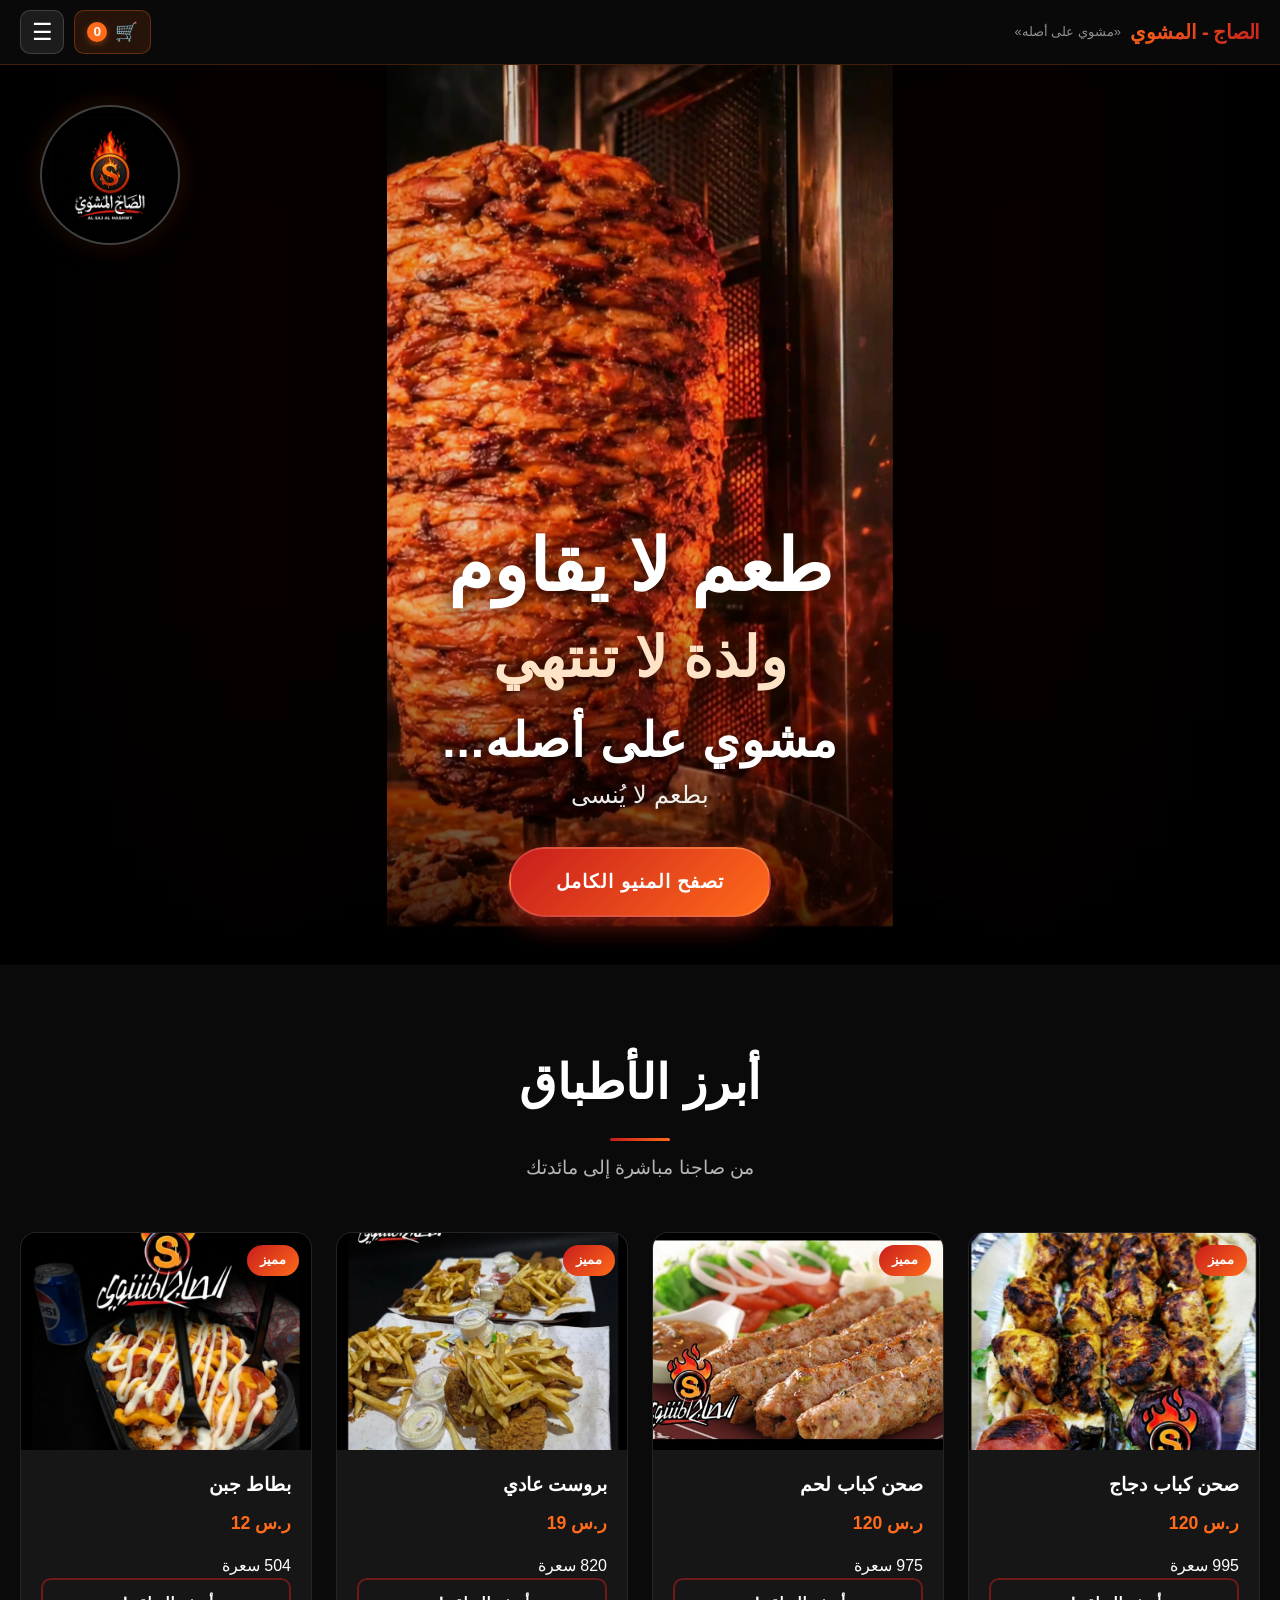
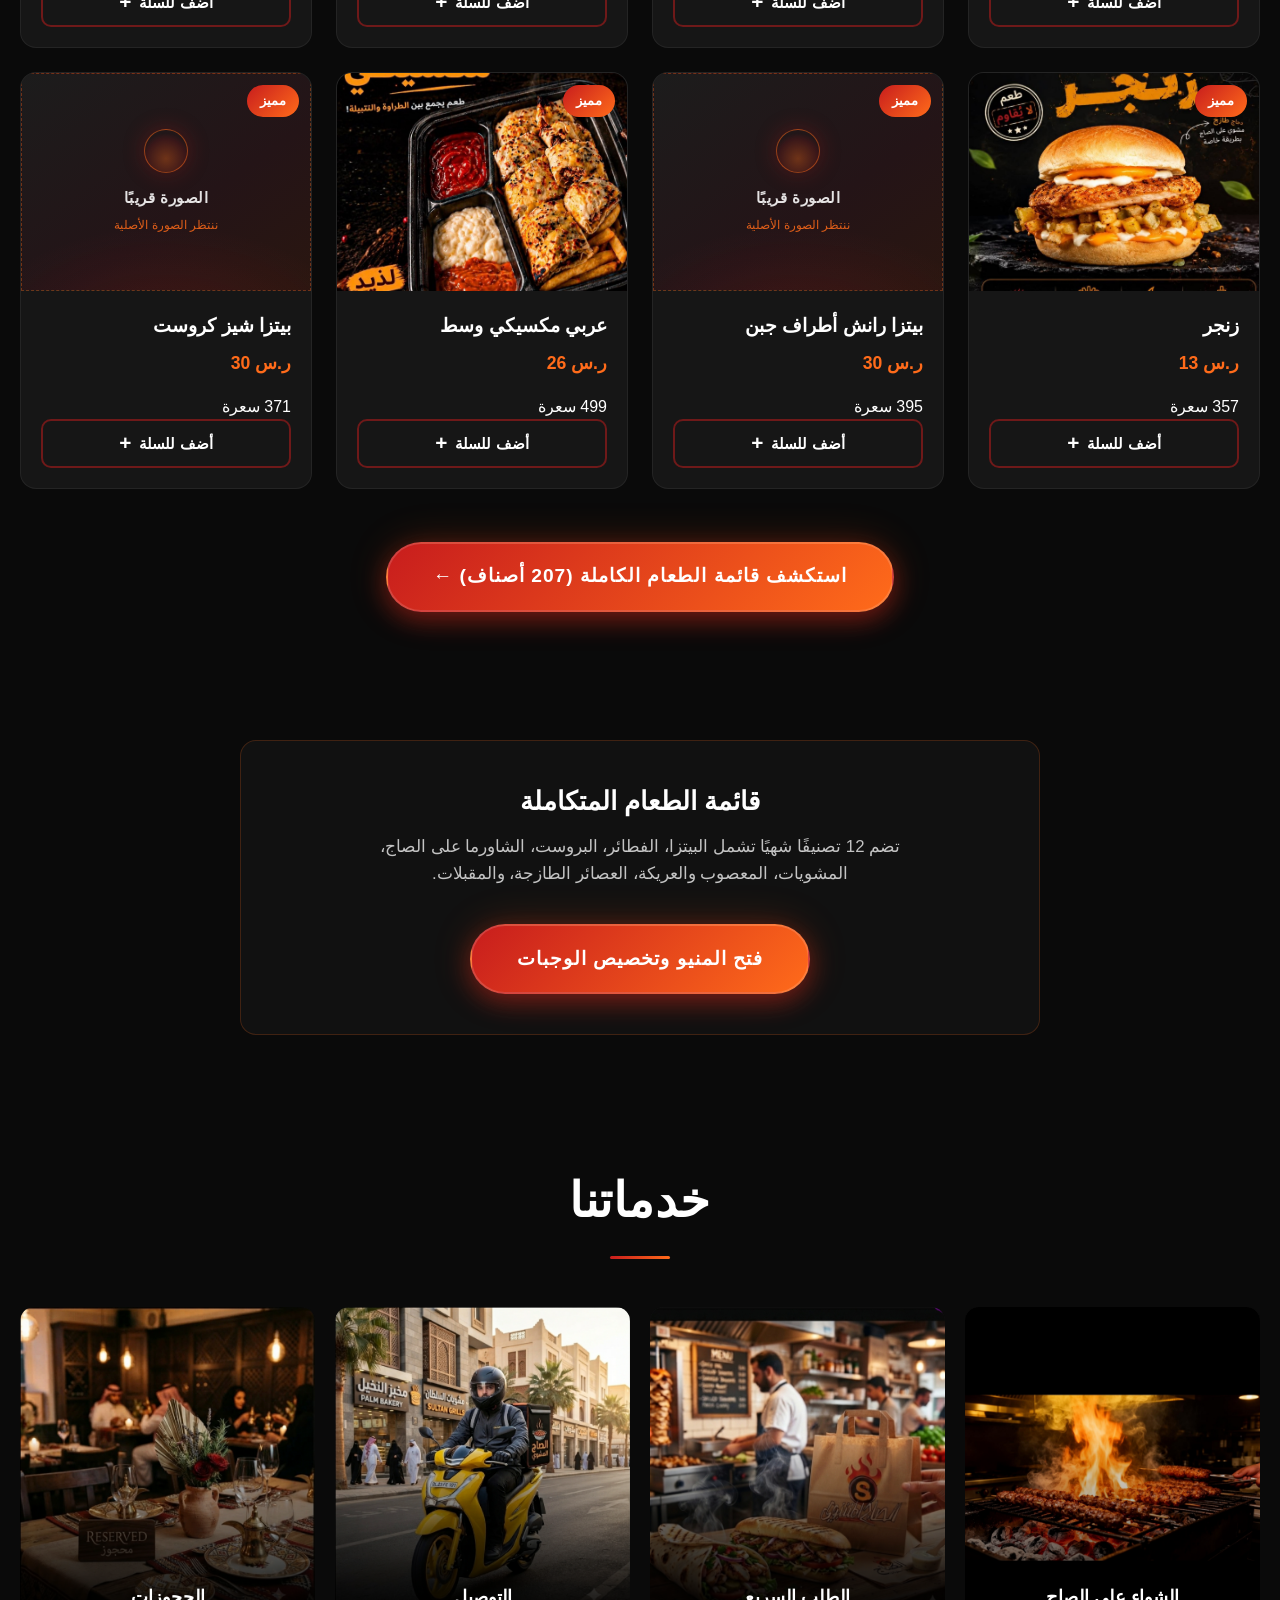
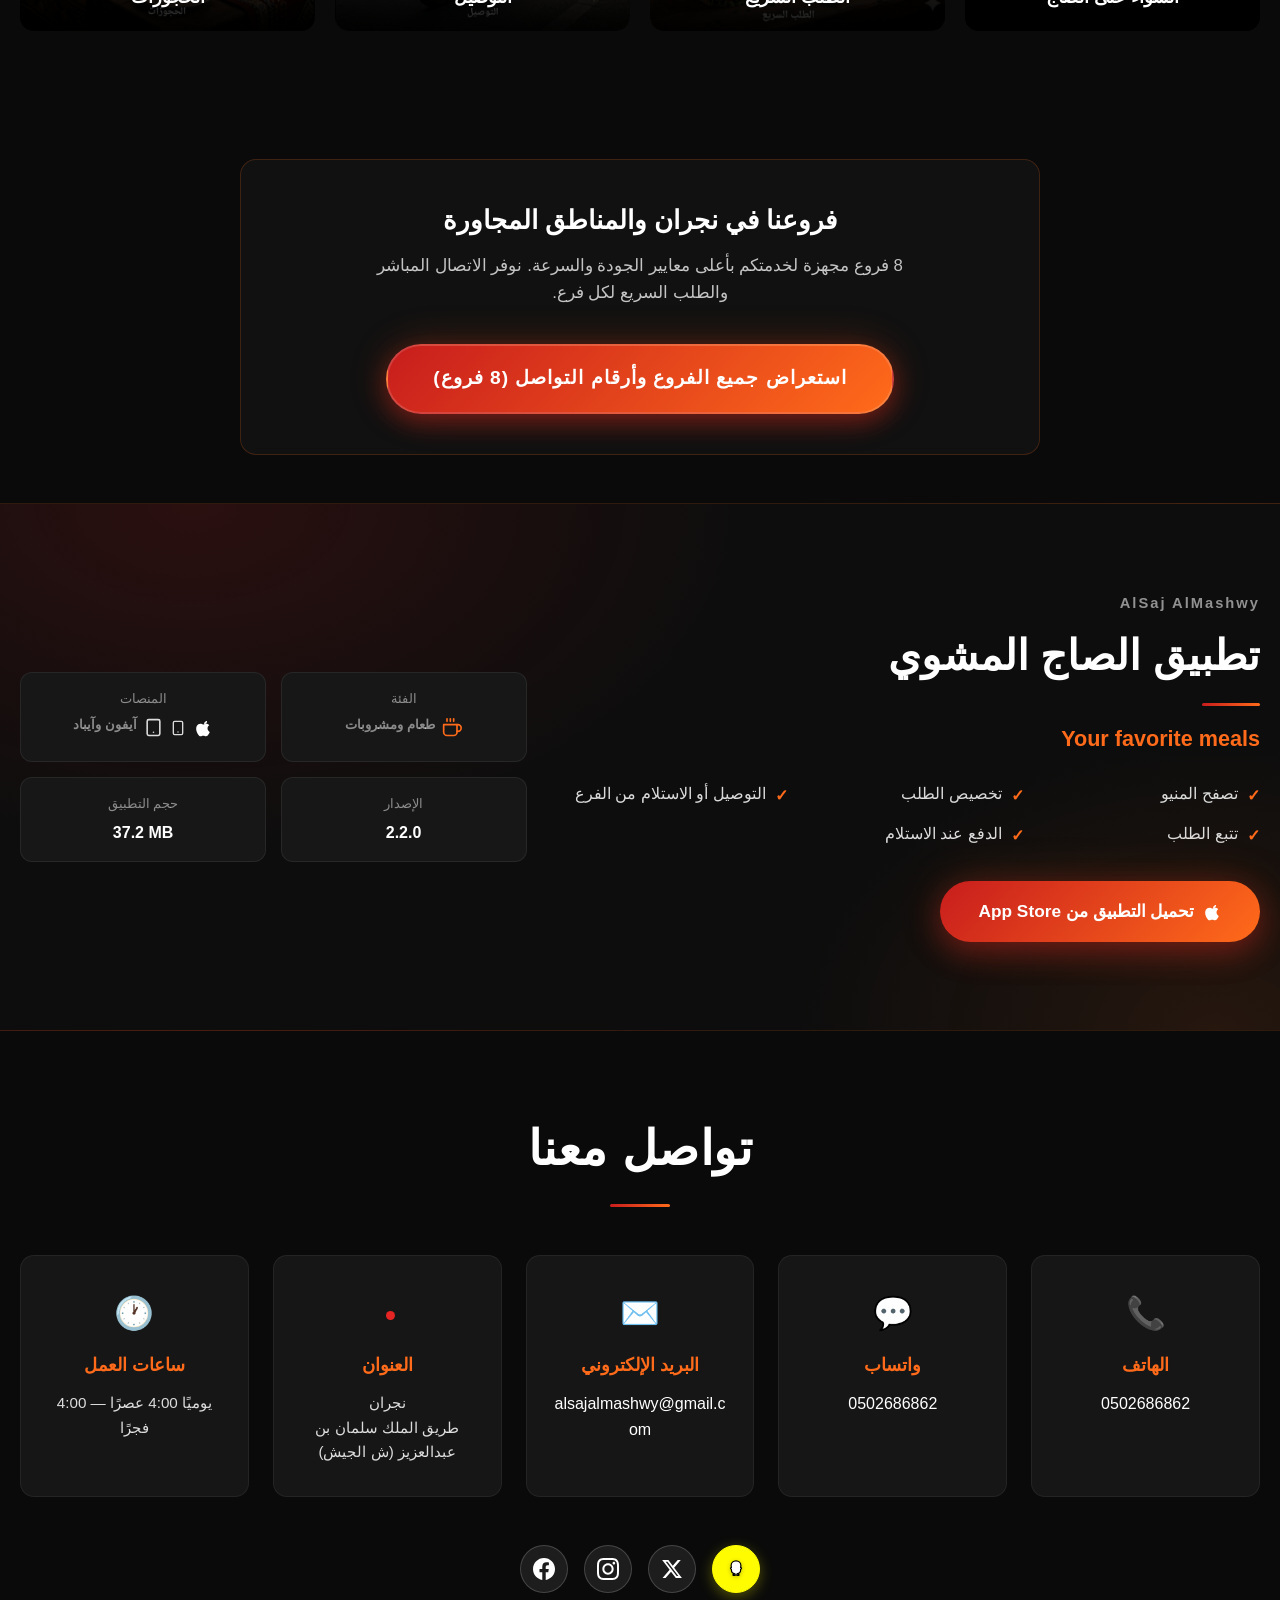
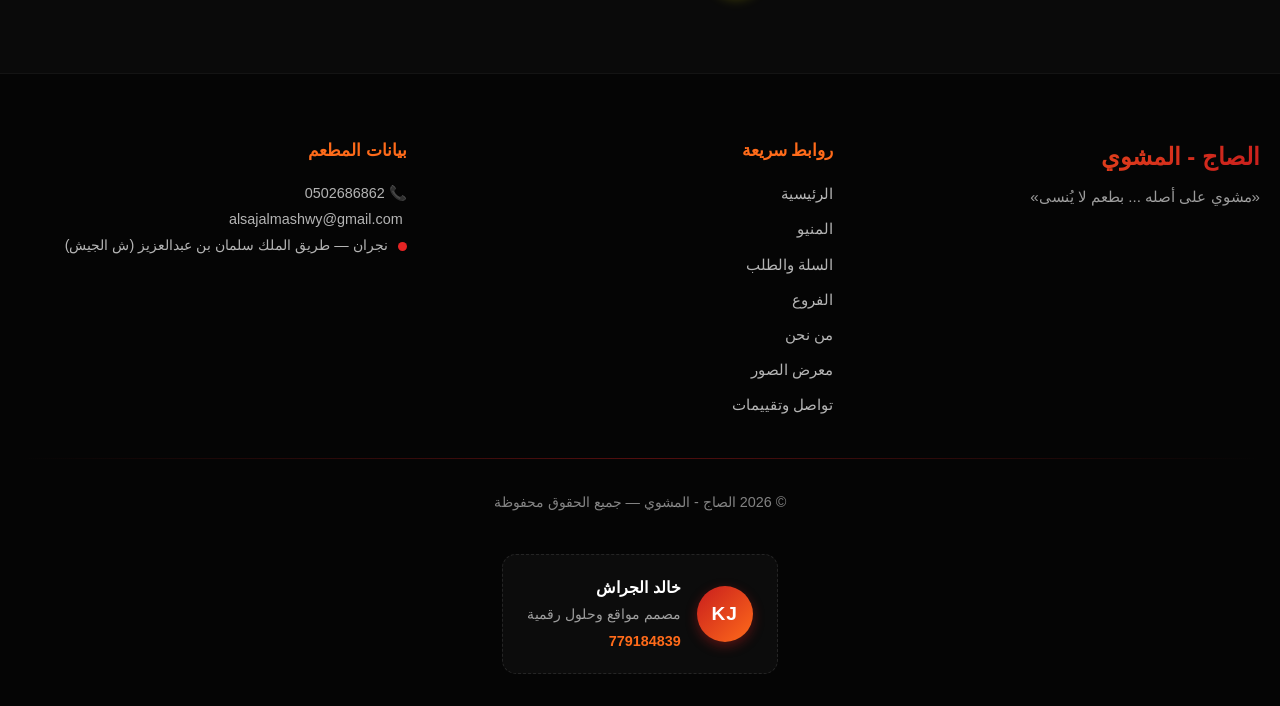
==== commit ab3433bc: "Shared menu: 2-column grid via inject-drawer.js (port approved QwenWork V6 fix)" ====
--- a/index.html
+++ b/index.html
@@ -349,5 +349,6 @@
     <script src="js/data.js"></script>
     <script src="js/navigation.js"></script>
     <script src="js/main.js"></script>
+    <script src="inject-drawer.js"></script>
 </body>
 </html>
